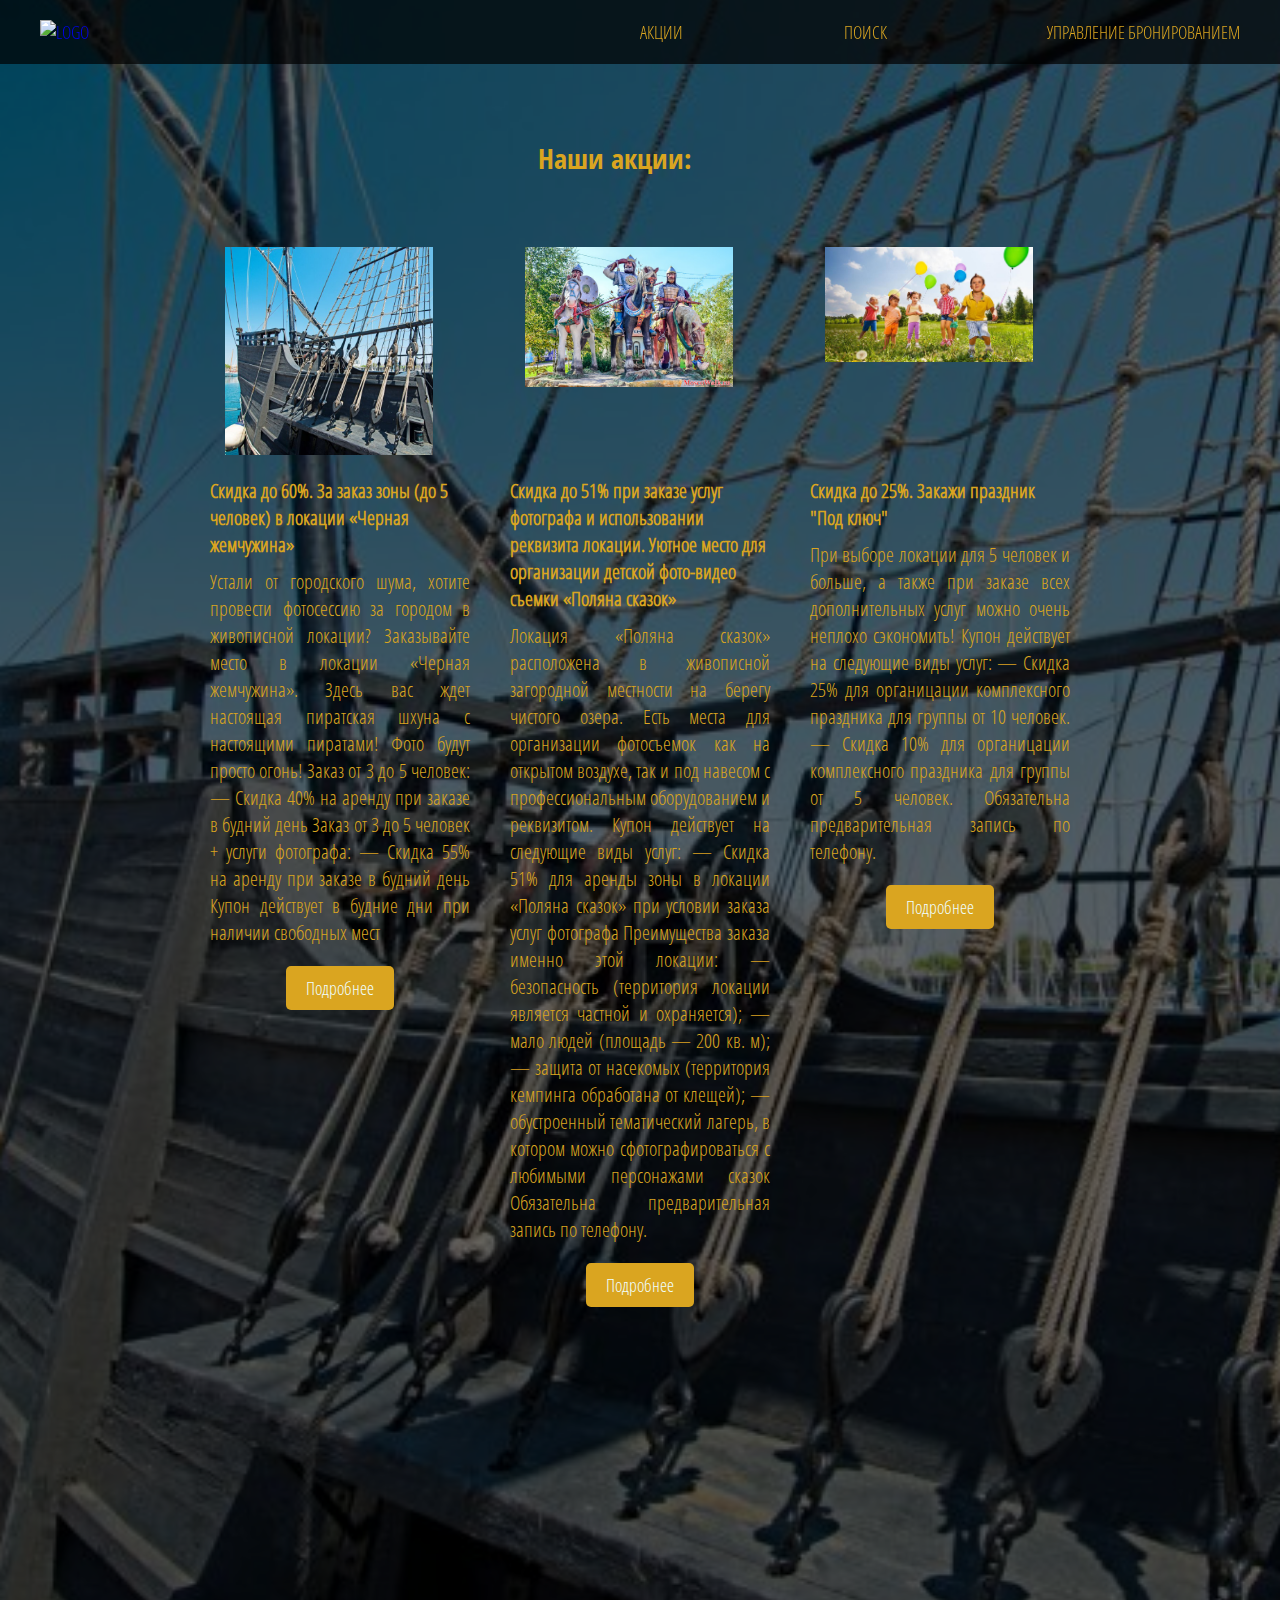
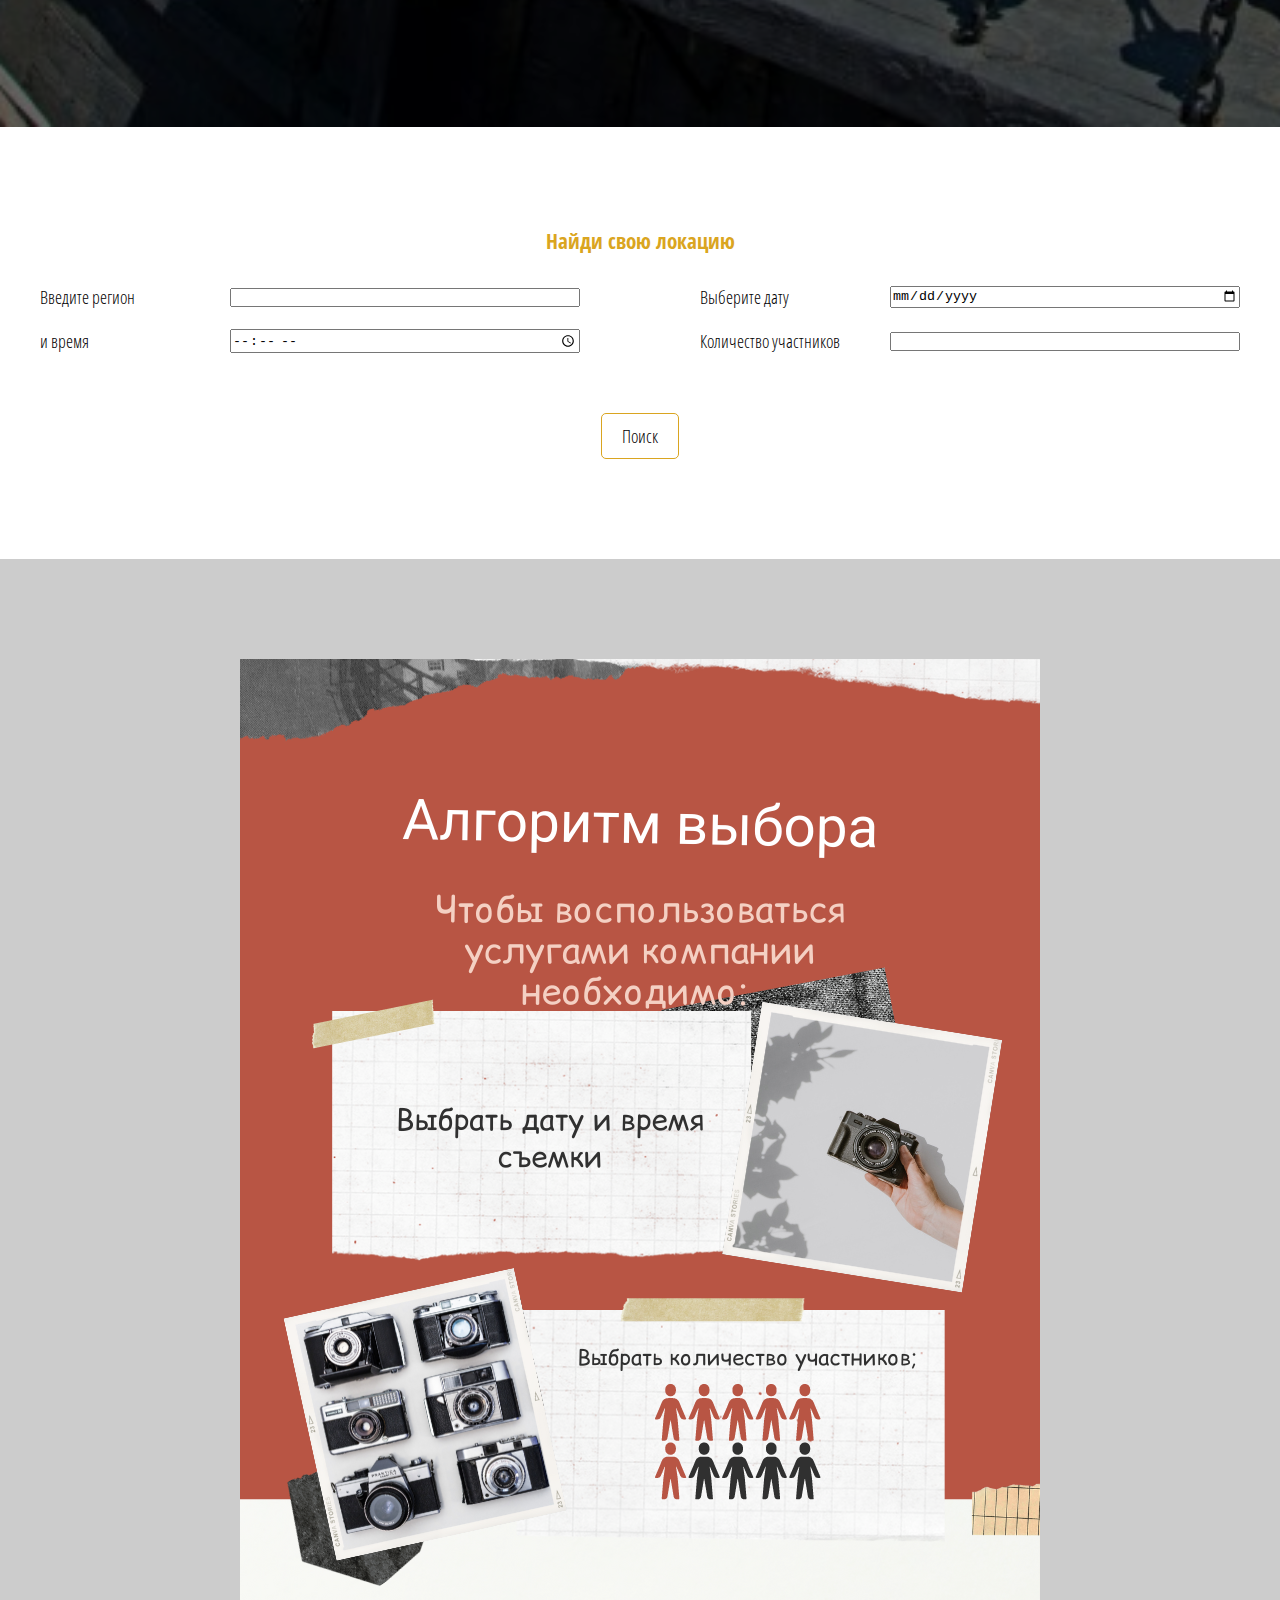
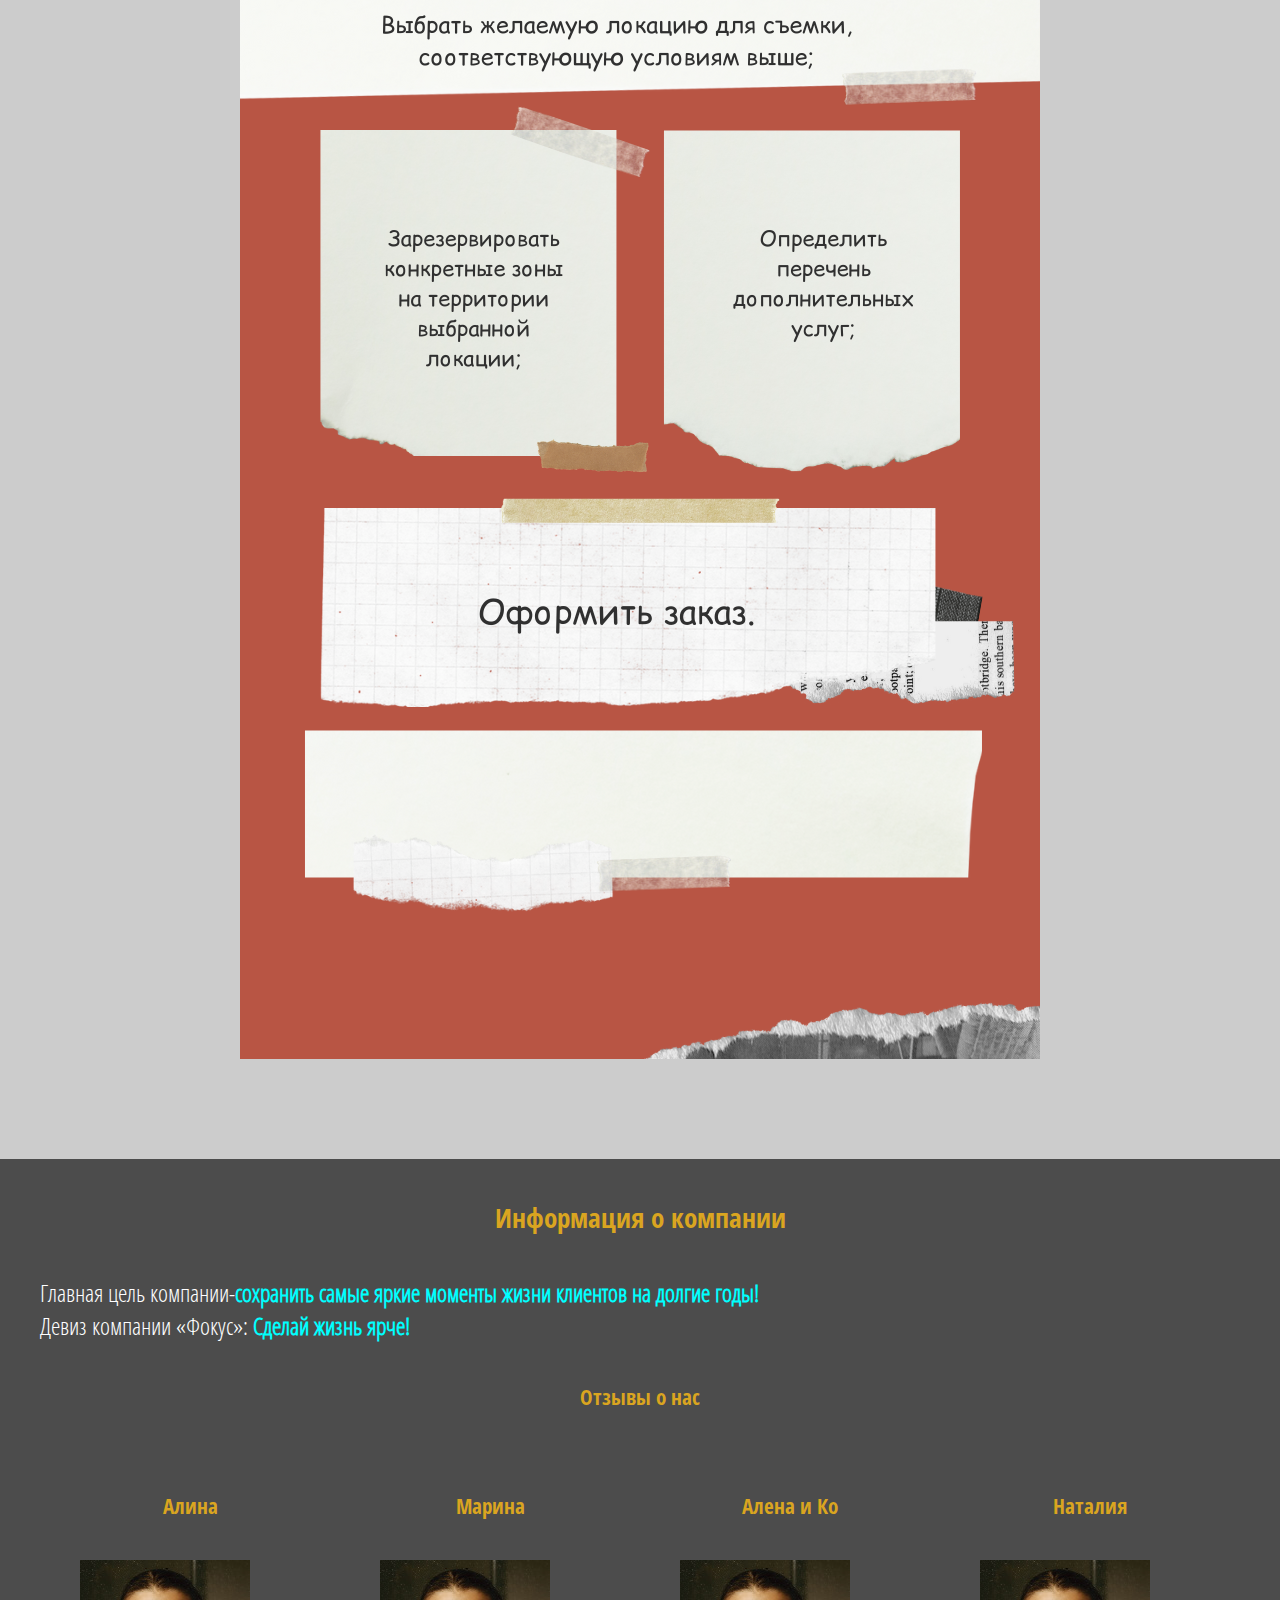
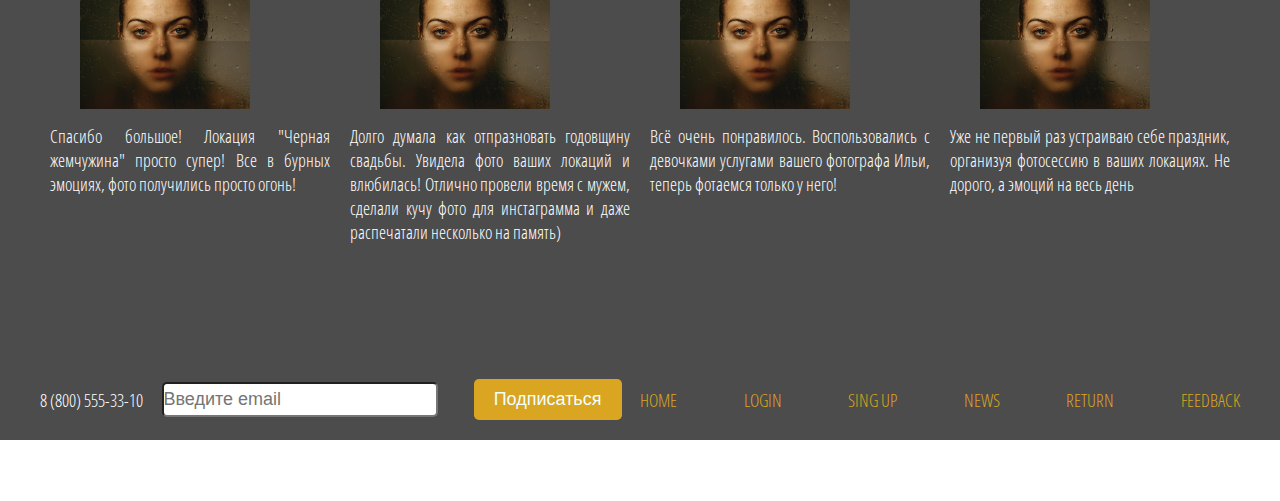
==== index.html @ d2e68e90 "”ekz”" ====
<!DOCTYPE html>
<html lang="ru">
<head>
    <meta charset="UTF-8">
    <meta http-equiv="X-UA-Compatible" content="IE=edge">
    <meta name="viewport" content="width=device-width, initial-scale=1.0">
    <title>Фокус</title>
    <link rel="stylesheet" href="./css/style.css">
</head>
<body>
<header class="header">
    <div class="container flex-block">
<!--<a href="logo" class="class">Фокус</a>-->
<a href="./index.html"><img src="./images/for_logo/911.png" alt="logo"></a>
    <nav class="navigation flex-block">
        <a href="#promo" class="nav__link">Акции</a>
        <a href="№" class="nav__link">Поиск</a>
        <a href="№" class="nav__link">Управление бронированием</a>
    </nav>
    <!-- /.navigation flex-bloc -->
    </div>
<!-- /.container flex-block -->
</header>
   <!-- /.header --> 
<div class="section promo" id="promo">
<div class="container">
    <div class="flex-block promo__block">
        <h1 class="section__title">Наши акции:</h1>
        
    </div>
    <!-- /.flex-block promo__block -->
    <div class="promo_card">
        <div class="comment__card">
            <div class="card__img-block">
                <img src="./images/promotions/promotion1.jpg" alt="">
            </div>
            <!-- /.card__img-block -->
            <strong class="card__desck text_promo">Скидка до 60%. За заказ зоны (до 5 человек) в локации «Черная жемчужина»  </strong>
            <p class="card__desck text_promo">Устали от городского шума, хотите провести фотосессию за городом в живописной локации? Заказывайте место в локации «Черная жемчужина». 
                Здесь вас ждет настоящая пиратская шхуна с настоящими пиратами! Фото будут просто огонь!
                
                Заказ от 3 до 5 человек:
                — Скидка 40% на аренду при заказе в будний день
                
                Заказ от 3 до 5 человек + услуги фотографа:
                — Скидка 55% на аренду при заказе в будний день
                
                
                Купон действует в будние дни при наличии свободных мест</p>
                <div class="buttons">
                    <a href="#" class="btn btn--primary">Подробнее</a>
                </div>
        </div>
        <!-- /.comment_card -->

    
        <div class="comment__card">
            <div class="card__img-block">
                <img src="./images/promotions/promotion2.jpg" alt="">
            </div>
            <!-- /.card__img-block -->
            <strong  class="card__desck text_promo">Скидка до 51% при заказе услуг фотографа и использовании реквизита локации. Уютное место для организации детской фото-видео съемки «Поляна сказок» </strong>
            <p class="card__desck text_promo">Локация «Поляна сказок» расположена в живописной загородной местности на берегу чистого озера. Есть места для организации фотосъемок как на открытом воздухе, так и под навесом с профессиональным оборудованием и реквизитом.

                Купон действует на следующие виды услуг:
                
                — Скидка 51% для аренды зоны в локации «Поляна сказок» при условии заказа услуг фотографа
                
                Преимущества заказа именно этой локации:
                — безопасность (территория локации является частной и охраняется);
                — мало людей (площадь — 200 кв. м);
                — защита от насекомых (территория кемпинга обработана от клещей);
                — обустроенный тематический лагерь, в котором можно сфотографироваться с любимыми персонажами сказок
                
                Обязательна предварительная запись по телефону.
                </p>
                <div class="buttons">
                    <a href="#" class="btn btn--primary">Подробнее</a>
                </div>
        </div>
        <!-- /.comment_card -->

   
        <div class="comment__card">
            <div class="card__img-block">
                <img src="./images/promotions/promotion3.jpg" alt="">
            </div>
            <!-- /.card__img-block -->
            <strong  class="card__desck text_promo">Скидка до 25%. Закажи праздник "Под ключ" </strong>
            <p class="card__desck text_promo">При выборе локации для 5 человек и больше, а также при заказе всех дополнительных услуг можно очень неплохо сэкономить!


                Купон действует на следующие виды услуг:
                
                — Скидка 25% для органицации комплексного праздника для группы от 10 человек.
                — Скидка 10% для органицации комплексного праздника для группы от 5 человек.
                
                Обязательна предварительная запись по телефону.
                
                </p>
                <div class="buttons">
                    <a href="#" class="btn btn--primary">Подробнее</a>
                </div>
                
        </div>
        <!-- /.comment_card -->

    </div>
    <!-- /.promo card -->
</div>
<!-- /.container -->

</div>
<!-- /.section promo -->

<section class="form__section" id="#Search">
    <div class="container">
        <h2 class="section__title" id="Search">Найди свою локацию</h2>
        <form action="#" class="form">
            <div class="input__group">
                <label for="region">Введите регион</label>
                <input name="region" id="region" type="text" class="input form__input">
            </div>
            <!-- /.input__group -->
            <div class="input__group">
                <label for="date">Выберите дату</label>
                <input name="date" id="date" type="date" class="input form__input">
                
            </div>
            <!-- /.input__group -->
            <div class="input__group">
                <label for="time">и время</label>
                <input name="time" id="time" type="time" class="input form__input">
                
            </div>
            <!-- /.input__group -->
            <div class="input__group">
                <label for="number">Количество участников</label>
                <input name="number" id="number" type="number" class="input form__input">
            </div>
            <!-- /.input__group -->
           
            <div class="buttons">
               <a href="./content/result.html" class="btn btn--secondary">Поиск</a>
            </div>
            <!-- /.buttons -->
        </form>
        <!-- /.form -->
    </div>
    <!-- /.container -->
</section>
<!-- /.search -->

<section class="section algoritm">
    <div class="container flex-block algoritm-blok">
      
        <img src="./images/algoritm.png" alt="">
    </div>
    <!-- /.container flex-block algoritm-bloc -->
</section>
<!-- /.section algoritm -->



<section class="section info">

    <div class="container flex-block info-section__block">
        <h2 class="section__title">Информация о компании</h2>
        <div class="info__block">
            <p class="target">Главная цель компании-<strong>сохранить самые яркие моменты жизни клиентов на долгие годы! </strong>  </p>
            <p class="target">Девиз компании «Фокус»: <strong> Сделай жизнь ярче!</strong> </p>
            <h3 class="section__title">Отзывы о нас</h3>
            <div class="comment_area">
            <div class="comments__block1">
                <h3 class="section__title">Алина</h3>
                <div class="card__img-area">
                    <img src="./images/people/women1.jpg" alt="women" class="avatar">
                </div>
                <!-- /.card__img-block -->
                
                <p class="card__desck">Спасибо большое! Локация "Черная жемчужина" просто супер! Все в бурных эмоциях, фото получились просто огонь!</p>
            </div>
            <!-- /.comments__block1 -->

            <div class="comments__block1">
                <h3 class="section__title">Марина </h3>
                <div class="card__img-area">
                    <img src="./images/people/women1.jpg" alt="women" class="avatar">
                </div>
                <!-- /.card__img-block -->
                
                <p class="card__desck">Долго думала как отпразновать годовщину свадьбы. Увидела фото ваших локаций и влюбилась!
                Отлично провели время с мужем, сделали кучу фото для инстаграмма и даже распечатали несколько на память)
                </p>
            </div>
            <!-- /.comments__block -->

            <div class="comments__block1">
                <h3 class="section__title">Алена и Ко</h3>
                <div class="card__img-area">
                    <img src="./images/people/women1.jpg" alt="women" class="avatar">
                </div>
                <!-- /.card__img-block -->
               
                <p class="card__desck">Всё очень понравилось. 
                    Воспользовались с девочками услугами вашего фотографа Ильи, теперь фотаемся только у него!</p>
            </div>
            <!-- /.comments__block -->

            <div class="comments__block1">
                <h3 class="section__title">Наталия </h3>
                <div class="card__img-area">
                    <img src="./images/people/women1.jpg" alt="women" class="avatar">
                </div>
                <!-- /.card__img-block -->
                
                <p class="card__desck">Уже не первый раз устраиваю себе праздник, организуя фотосессию в ваших локациях. Не дорого, а эмоций на весь день</p>
            </div>
            <!-- /.comments__block -->
        </div>
        <!-- /.comment_area -->
        </div>
        <!-- /.info__block -->
        <!-- /.section__title -->
    </div>
    <!-- /.container flex-block info-section__block -->
</section>
<!-- /.section info -->
<footer class="footer">
    <div class="container flex-block">
        <a href="Tel:88005553310" class="logo">8 (800) 555-33-10</a>
        <form action="promo" class="footer_form  flex-block">
            <input type="email" class="input footer__email" placeholder="Введите email">
            <button class="btn btn--primary">Подписаться</button>
        </form>
        <!-- /.footer_form -->
        <nav class="navigation flex-block">
                <a href="#" class="nav__link">Home</a>
                <a href="№" class="nav__link">Login</a>
                <a href="№" class="nav__link">Sing up</a>
                <a href="№" class="nav__link">News</a>
                <a href="№" class="nav__link">Return</a>
                <a href="№" class="nav__link">Feedback</a>
            </nav>
            <!-- /.navigation flex-bloc -->
            </div>
        <!-- /.container flex-block -->
</footer>
<!-- /.footer -->

</body>
</html>
---- css/style.css ----
@font-face {
    font-family: "OpenSansCondensed-Bold";
    src: url('../fonts/OpenSansCondensed-Bold.ttf');
}
@font-face {
    font-family: "OpenSansCondensed-Light";
    src: url('../fonts/OpenSansCondensed-Light.ttf');
}
*{
    margin: 0;
    padding: 0;
    box-sizing: border-box;
}
html {
    font-family:"OpenSansCondensed-Light", sans-serif;
    font-size: 14px;
}
.strong, h1, h2, h3, h4, h5, h6 {
    font-family: "OpenSansCondensed-Bold", sans-serif;
}




.container {
    max-width: 1200px;
    width: 100%;
    margin: auto;
}
.flex-block {
    display: flex;
    justify-content: space-between;
    align-items: center;
}
.sections {
    padding-top: 100px;
    padding-bottom: 100px;
}
.section__title {
    color: goldenrod;
    text-align: center;
}


.header {
    position: fixed;
    width: 100%;
    top: 0;
    left: 0;
    padding-top: 20px;
    padding-bottom: 20px;
    background: rgba(0, 0, 0, 0.7);
    z-index: 999;
}
.header a, .footer a {
    text-decoration: none;
    font-size: 18px;
    text-transform: uppercase;
}
.logo {
    color: white;
}
/*меню*/
.navigation {
    max-width: 50%;
    width: 100%;
}
.nav__link {
    color:goldenrod;
}
.btn {
    padding: 10px 20px;
    border: none;
    outline: none;
    font-size: 18px;
    text-decoration: none;
    color: black;
    border-radius: 5px;
    cursor: pointer;
}
.btn--primary {
    background: goldenrod;
    color: azure;

}
.btn--secondary {
    background: transparent;
    border: 1px solid goldenrod;
    text-decoration: none;
    color: black;
    margin-top: 20px;

}
/*1*/
/*секция промо*/
.promo {
    position: relative;
    margin-top: -61px;
    padding-top: 200px;
    padding-bottom: 400px;
    background: url('../images/promotions/promotion1.jpg') no-repeat center /cover;

}
.promo::after {
    position: absolute;
    content: "";
    top: 0;
    left: 0;
    width: 100%;
    height: 100%;
    background: rgba(0, 0, 0, 0.6);
}
.promo__block {
    position: relative;
    z-index: 998;
    max-width: 650px;
    display: flex;
    flex-direction: column;
    flex-wrap: nowrap;
    justify-content: space-between;
    align-items: center;
    margin-left: 250px;
    color: goldenrod;
}
.promo__title {
    font-size: 48px;
    margin-bottom: 30px;
}
.section_title {
    font-size: 32px;
    margin-bottom: 20px;
}

.text_promo {
    font-size: 20px;
    color:goldenrod;
   
}
.promo_card {
    position: relative;
    z-index: 998;
    display: flex;
    flex-direction: row;
    
    justify-content: center;
    align-items: flex-start;
    max-width: 100%;
    width: 100%;
    padding-top: 20px;
    
}
.buttons {
    margin-top: 20px;
    display: flex;
    justify-content: center;

    
}
/*поиск локации*/
.form__section {
    padding-top: 100px;
   padding-bottom: 100px;
}
.form  {
    display: flex;
    flex-wrap: wrap;
    justify-content: space-between;
    align-items: center;
    padding-top: 30px;
}

.form__input {
    max-width: 350px;
    width: 100%; 
 }
 .input__group {
     width: 45%;  
     display: flex;
     justify-content: space-between;
     align-items: center;
     font-size: 18px;
     margin-bottom: 20px;
 }
 .form > .buttons {
     width: 100%;
     display: flex;
     justify-content: center;
     align-items: center; 
 }


/*алгоритм выбора*/
.algoritm {
    padding-bottom: 100px;
    background: rgba(0, 0, 0, 0.2);
    
}
.algoritm-blok {
    flex-direction: column;
    padding-top: 100px;
    height: 100%;
}
.algoritm__list {
    font-size: 24px;
    padding-bottom: 20px;
    padding-top: 20px;
}
/*информация о компании*/
.info {
    
    min-height: 800px;
    background: rgba(0, 0, 0, 0.7);
    color: white;
    font-size: 18px;
}
.info-section__block {
    flex-direction: column;
}
.target {
   font-size: 24px;
}
.target >strong {
    color: aqua;
    margin-bottom: 10px;
}
.info_block {
    flex-direction: column;
    align-items: center;
}
.info .section__title {
    text-align: center;
    margin-bottom: 40px;
    margin-top: 40px;
}
.comment_area {
    display: flex;
    flex-wrap: wrap;
}
.comments__block {
    width: 30%;
    display: flex;
    flex-direction: column;
    justify-content: space-between;
    
}
.comment__card {
    width: 25%;
    padding: 20px 20px 20px 20px;
    
   
   
}
.card__img-block {
    height: 200px;
    margin-bottom: 30px;
    margin-top: 30px;
    
}
.card__img-block > img {
   width: 80%;
   min-height: 50%;
   margin-left: 15px;
   
}
.card__desck {
    text-align: justify;
    margin-top: 10px;
    margin-bottom: 20px;
}
.comments__block1 {
    width: 25%;
    height: 300px;
    display: flex;
    flex-direction: column;
    justify-content: space-between;
    padding-left: 10px;
    padding-right: 10px;
    text-align: start;
    
}
.card__img-area {
    width: 100%;
    margin-left: 30px;
}
/*footer*/
.footer {
    padding-top: 20px;
    padding-bottom: 20px;
    background: rgba(0, 0, 0, 0.7);
    
}
.footer__navigation {
    max-width: 25%;
}
.footer_form {
    max-width: 40%;
    width: 100%;
    padding-left: 10px;
    padding-right: 10px;
}
.footer__email {
    max-width: 60%;
    width: 100%;
    font-size: 18px;
    padding-top: 5px;padding-bottom: 5px;
    border-radius: 5px;
}
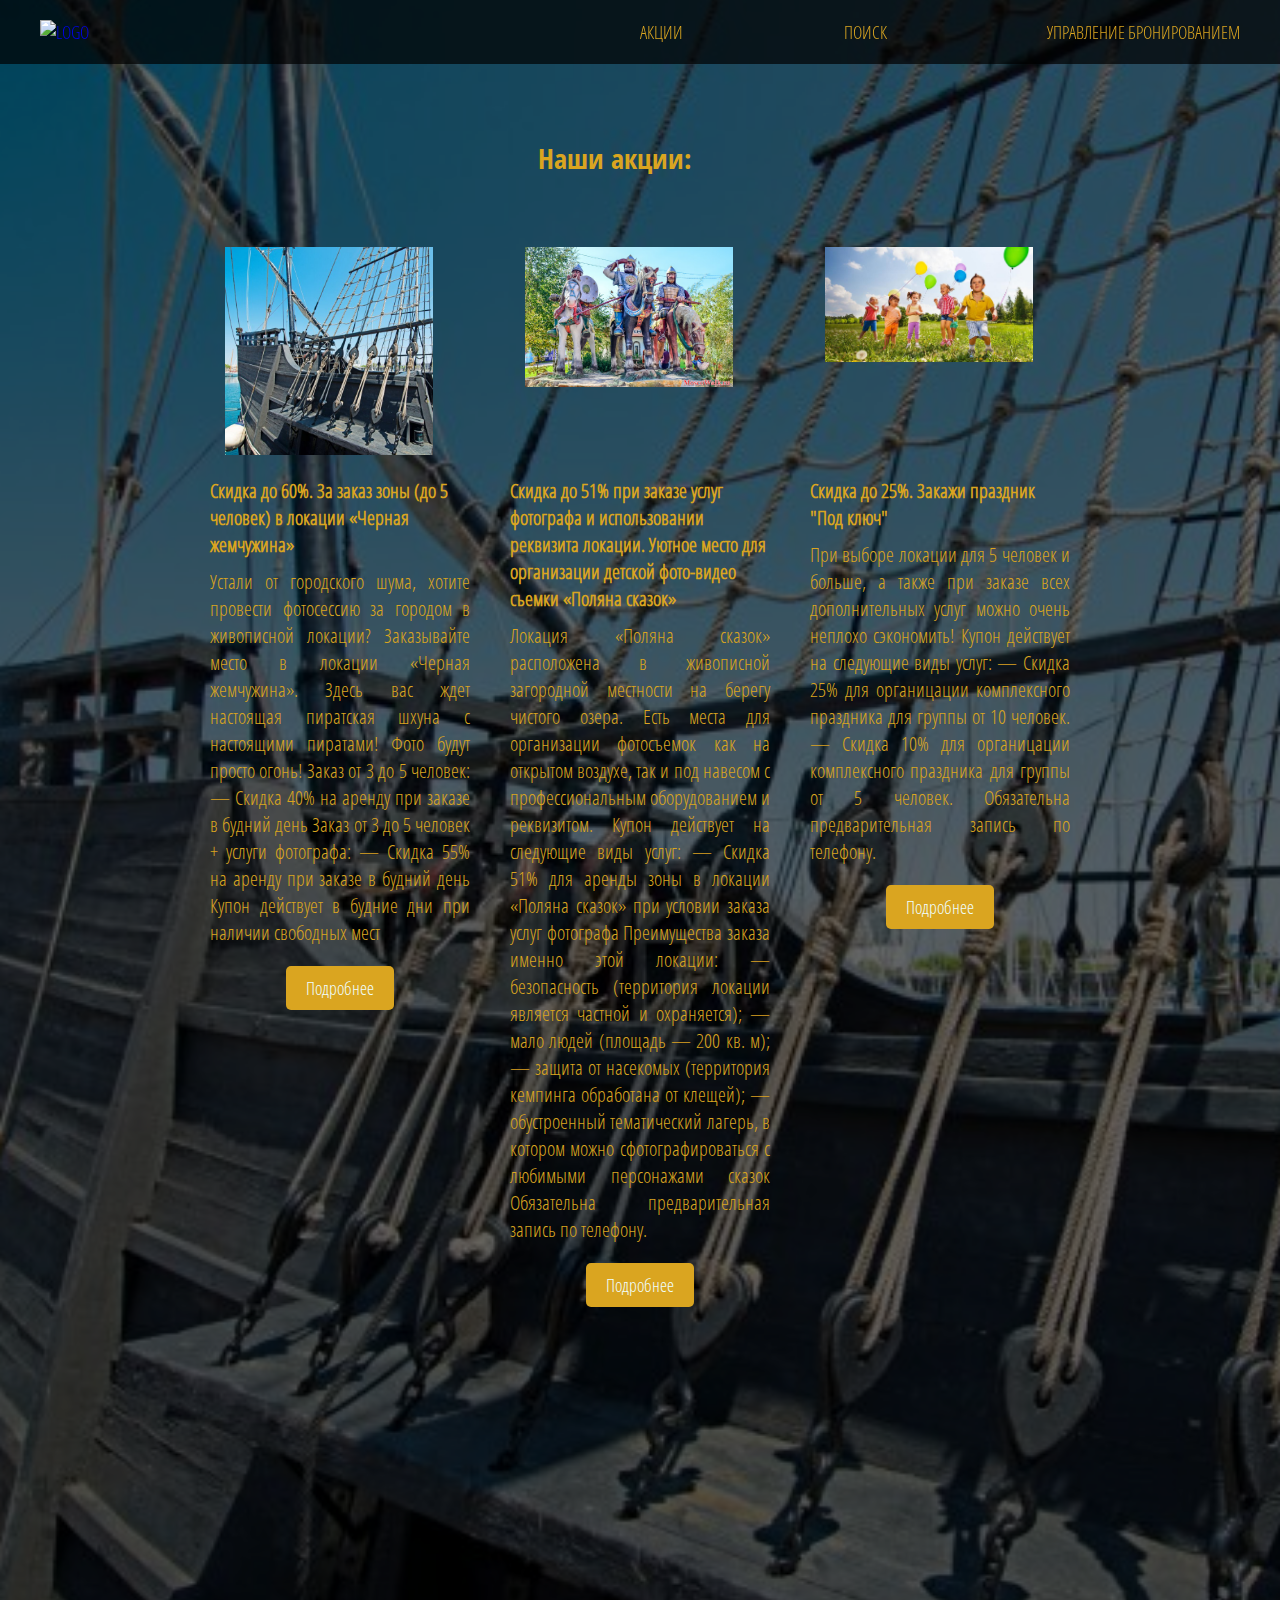
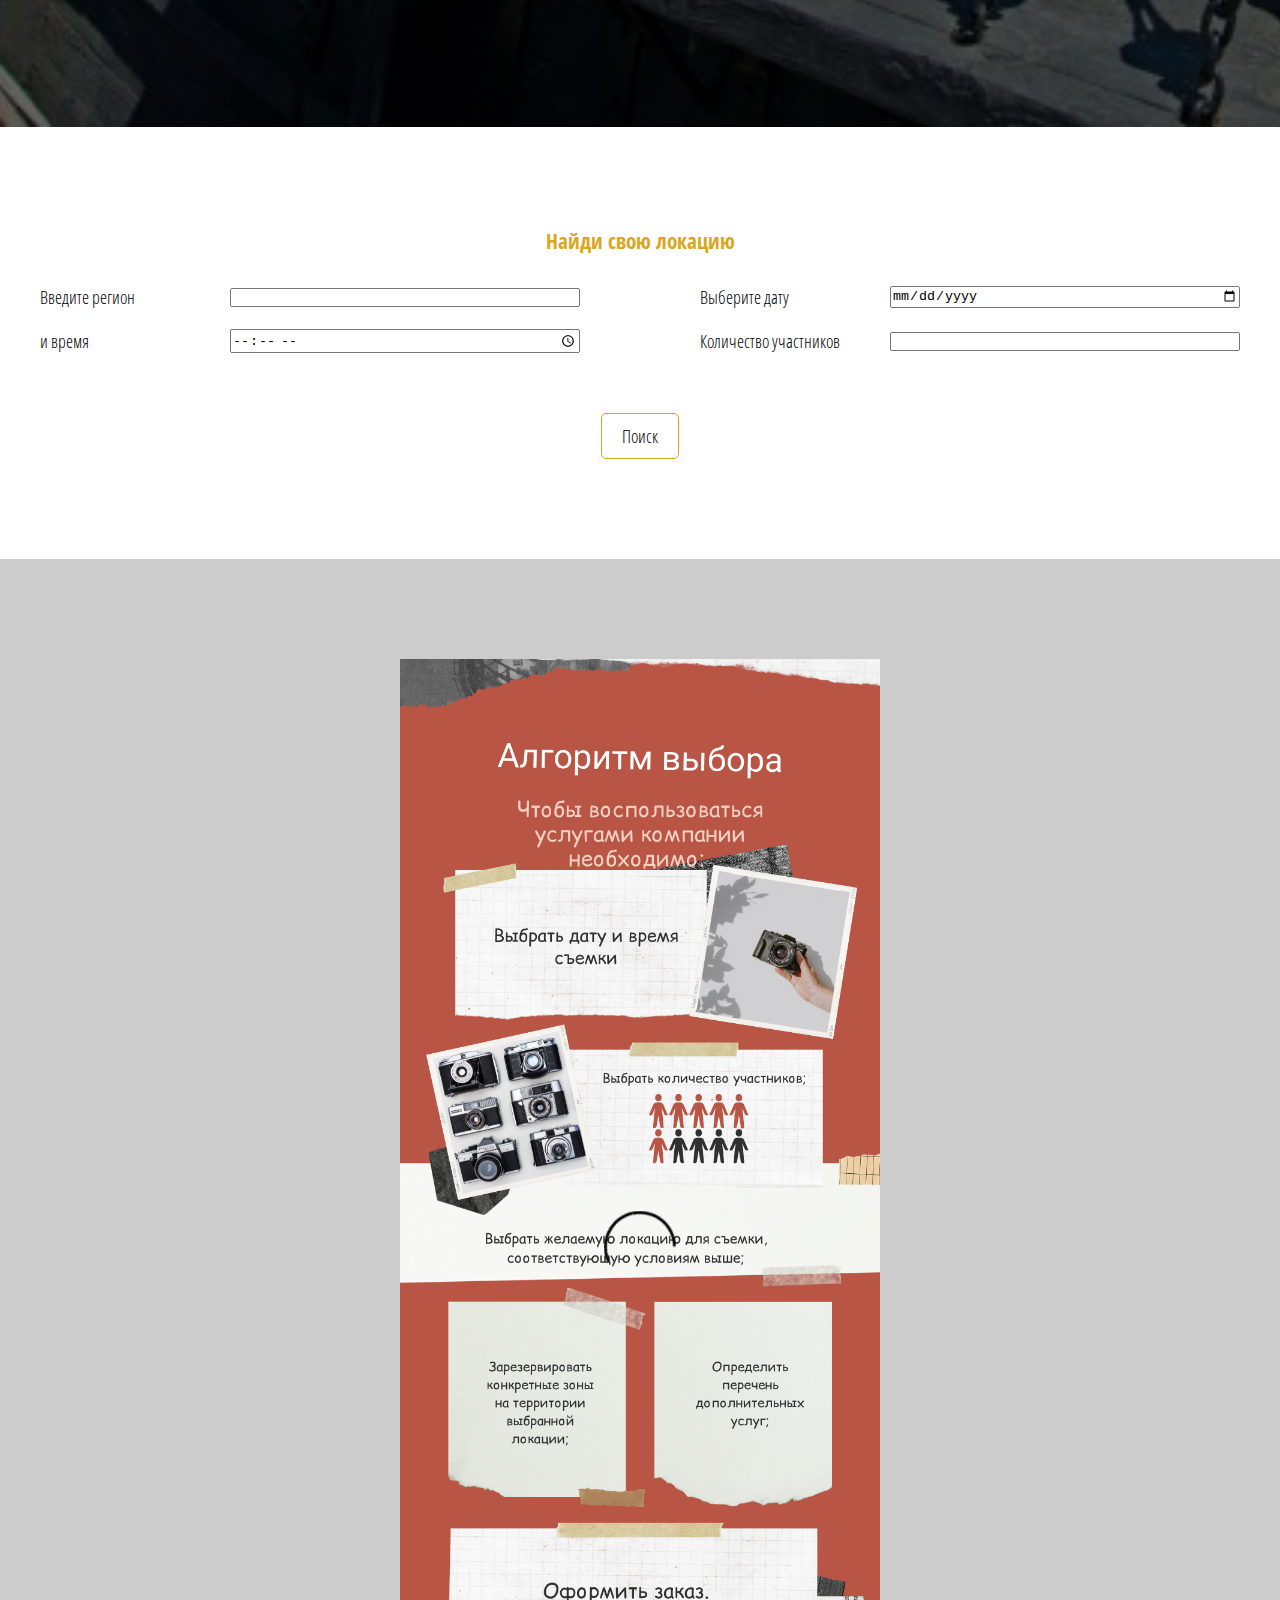
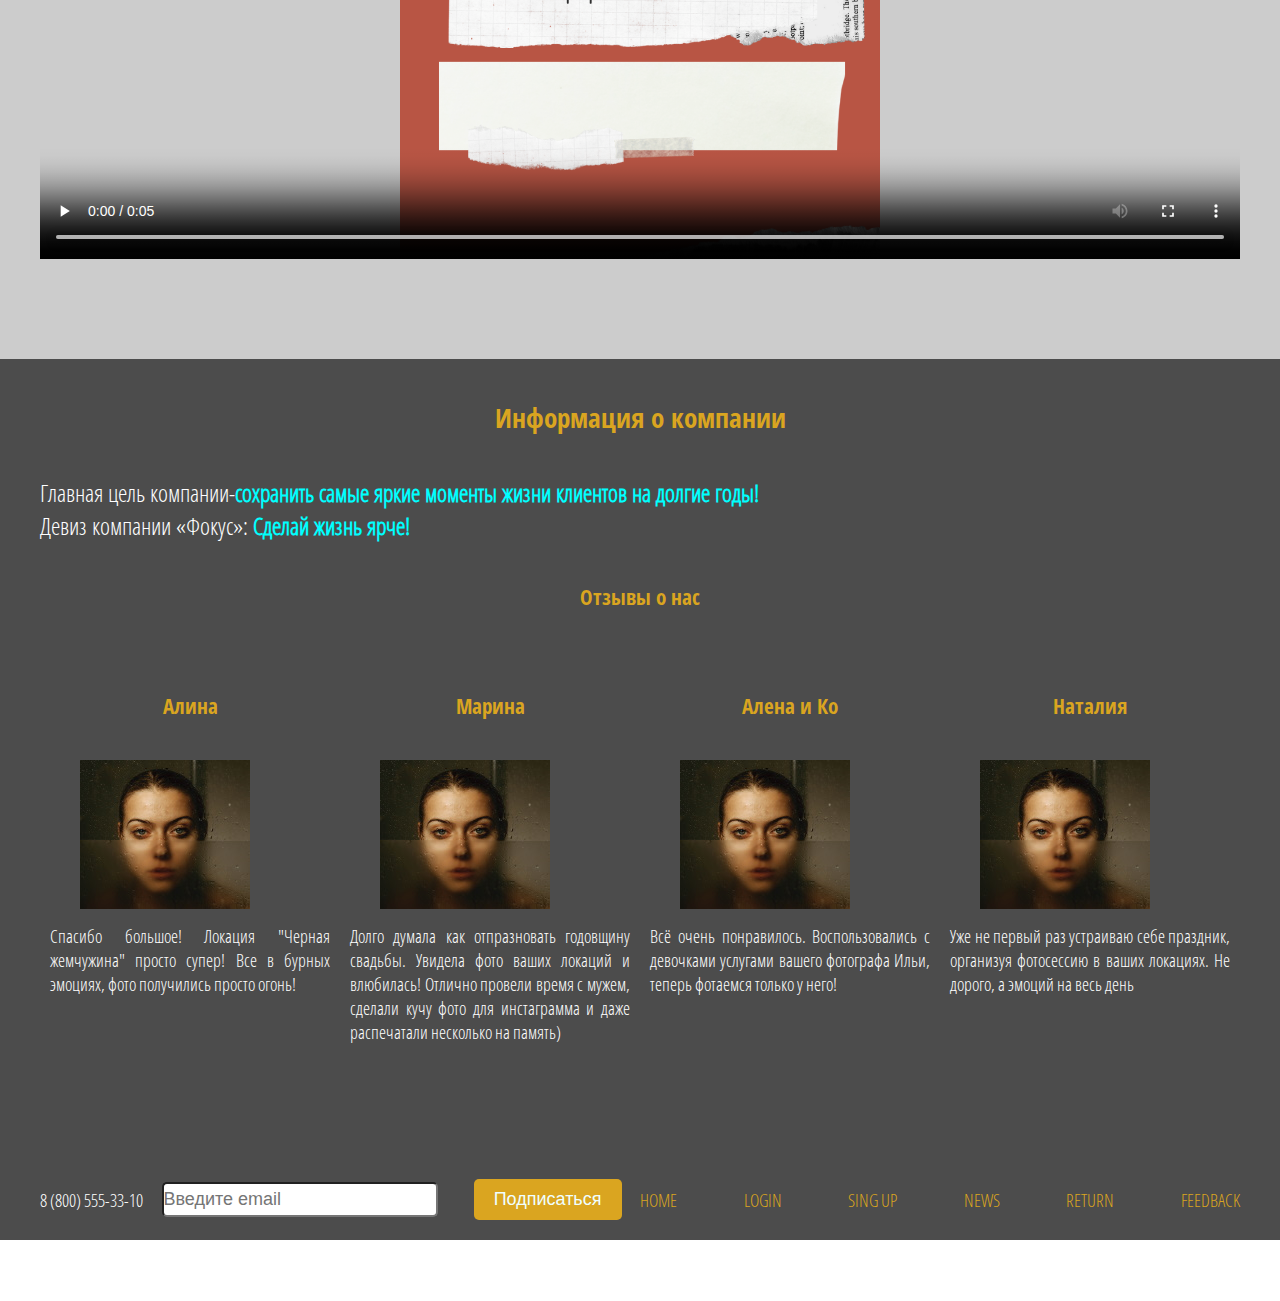
==== commit 83bc0e0b: "”ekz”" ====
--- a/index.html
+++ b/index.html
@@ -153,12 +153,18 @@
 
 <section class="section algoritm">
     <div class="container flex-block algoritm-blok">
-      
-        <img src="./images/algoritm.png" alt="">
+        <video width="1200" height="1200" controls="controls" poster="./images/algoritm.png">
+           
+            <source src="./images/video.mp4" type='video/mp4; codecs="avc1.42E01E, mp4a.40.2"'>
+           
+           
+           </video>
+        <!--<img src="./images/algoritm.png" alt="">-->
     </div>
     <!-- /.container flex-block algoritm-bloc -->
 </section>
 <!-- /.section algoritm -->
+
 
 
 
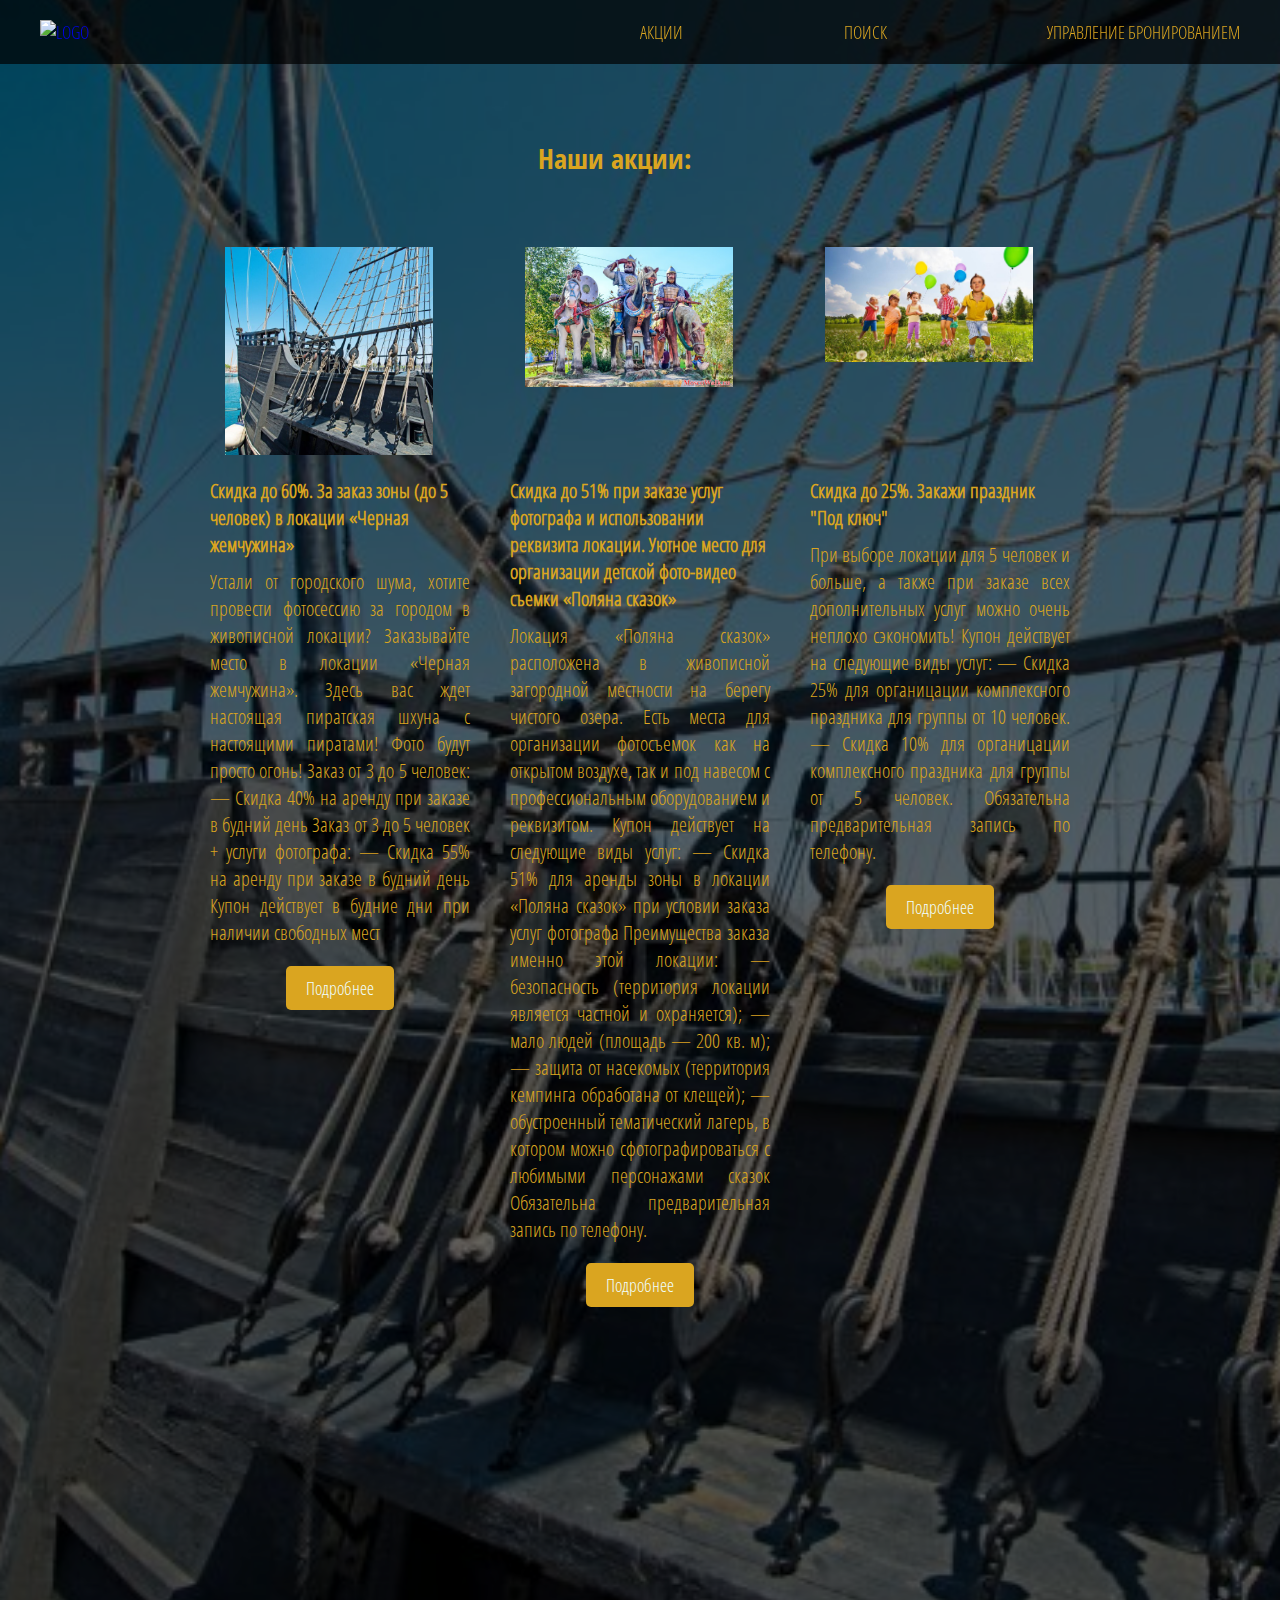
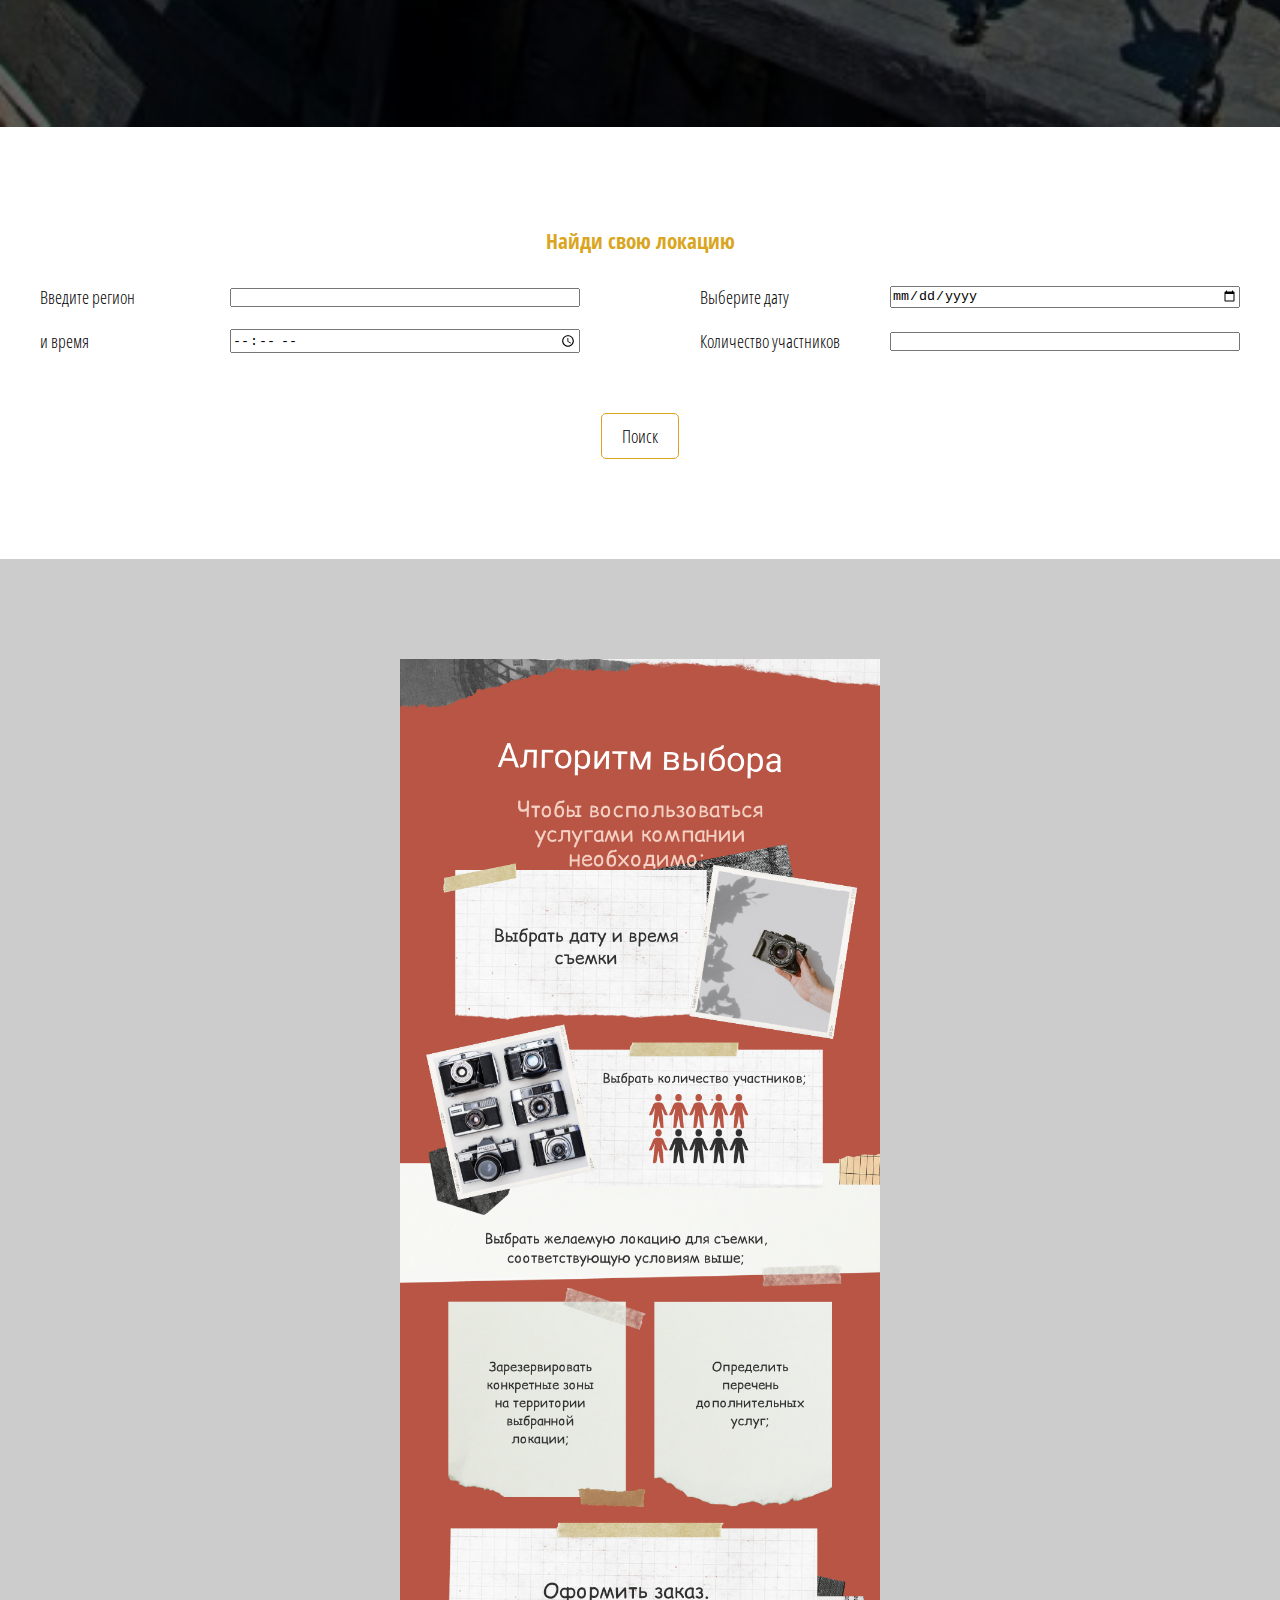
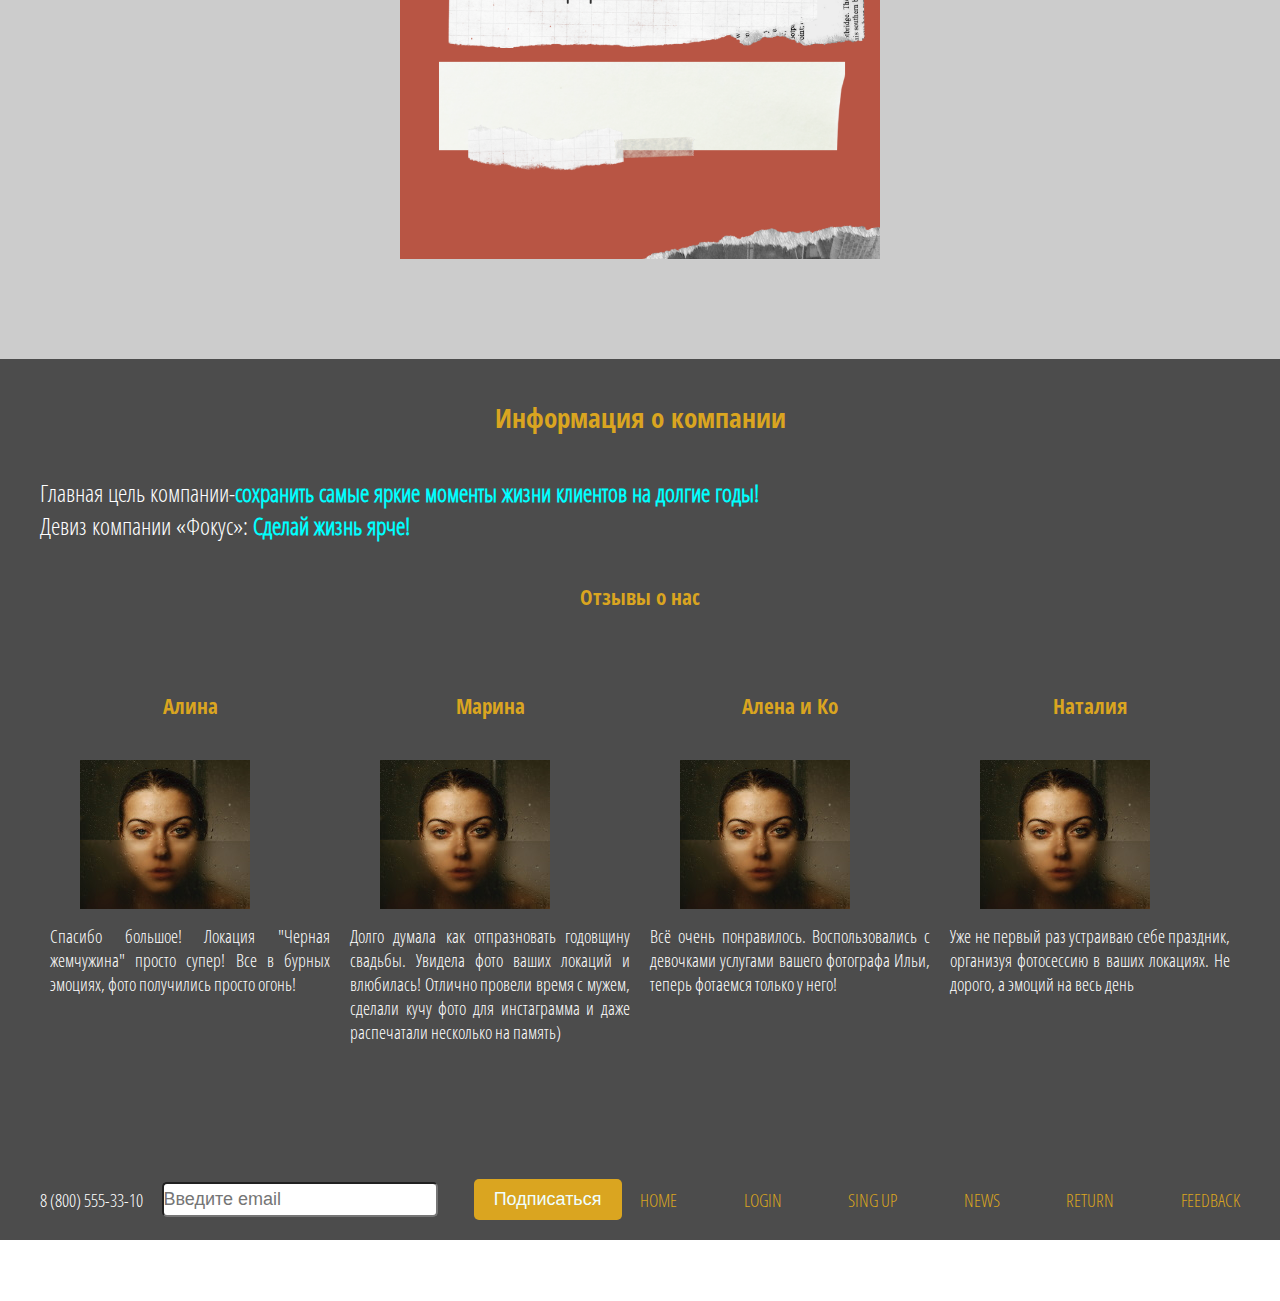
==== commit 1383016f: "”ekz”" ====
--- a/index.html
+++ b/index.html
@@ -153,7 +153,7 @@
 
 <section class="section algoritm">
     <div class="container flex-block algoritm-blok">
-        <video width="1200" height="1200" controls="controls" poster="./images/algoritm.png">
+        <video width="1200" height="1200" autoplay poster="./images/algoritm.png">
            
             <source src="./images/video.mp4" type='video/mp4; codecs="avc1.42E01E, mp4a.40.2"'>
            
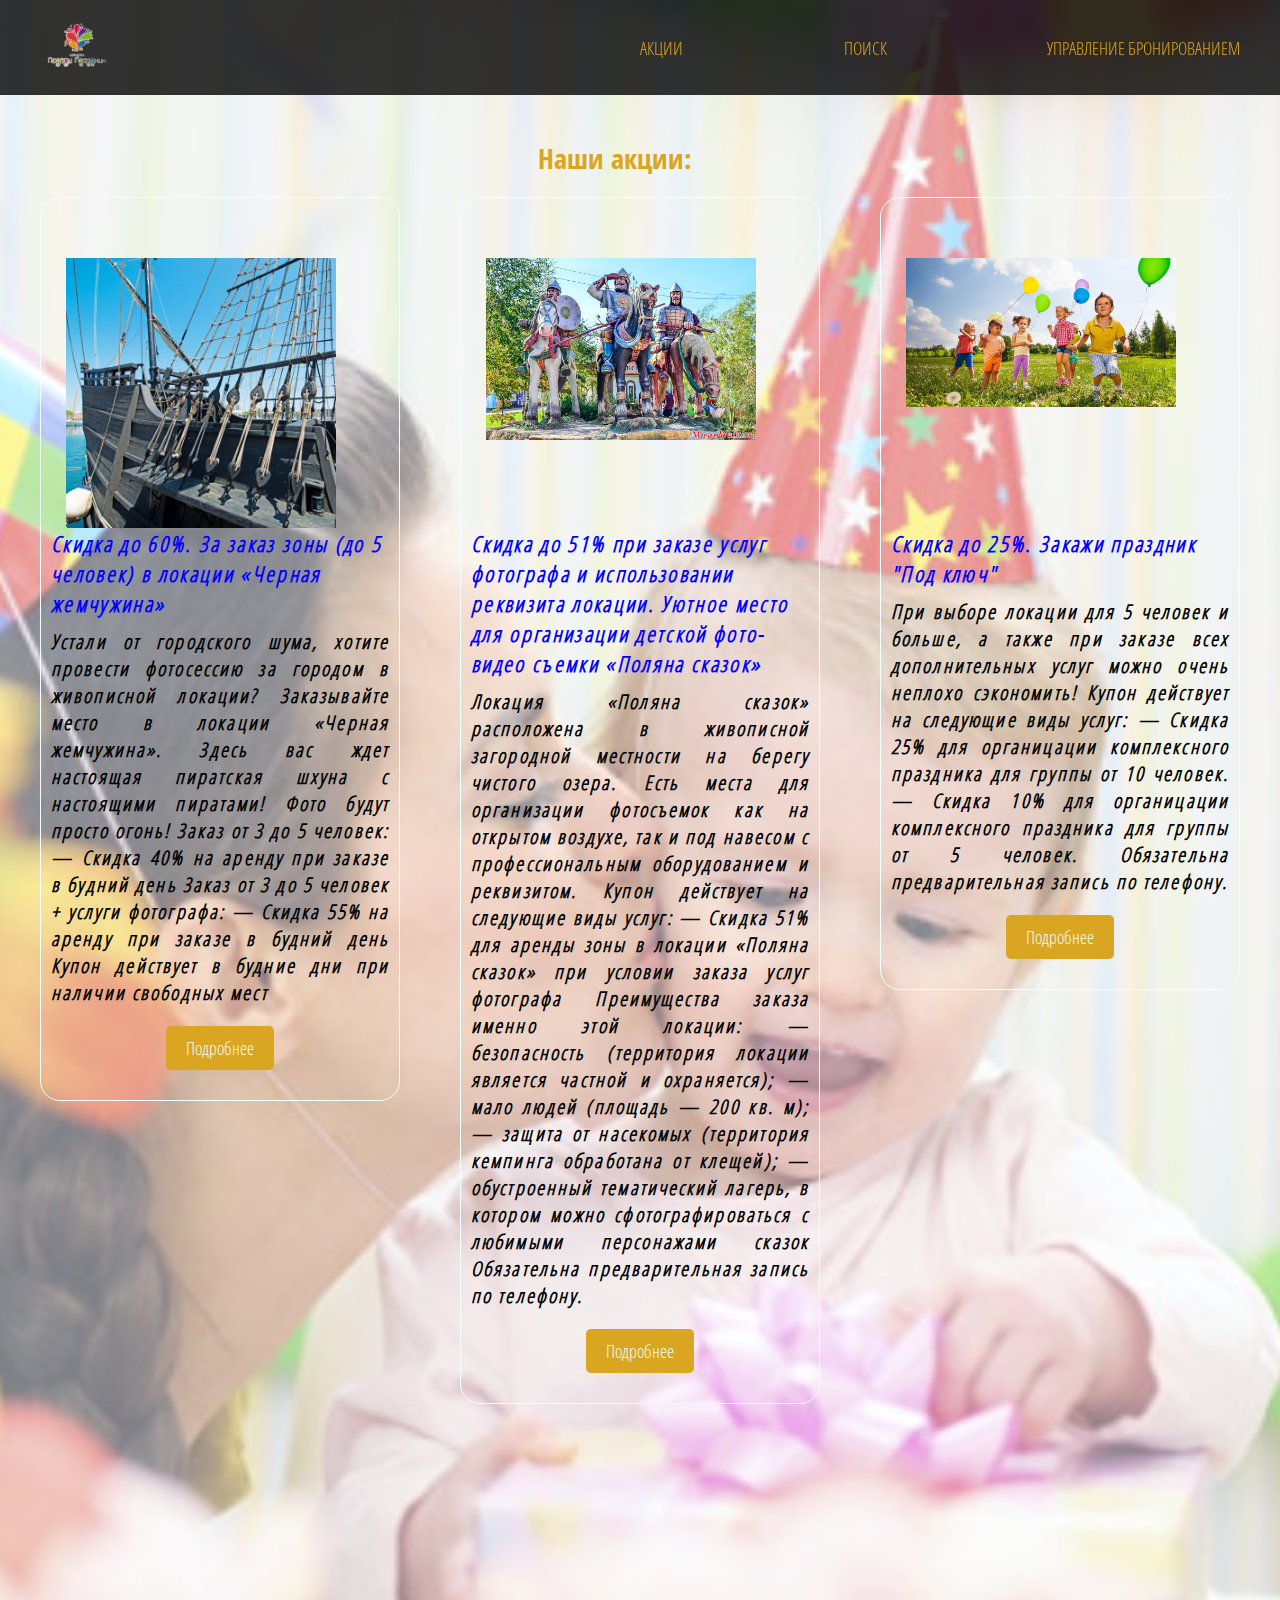
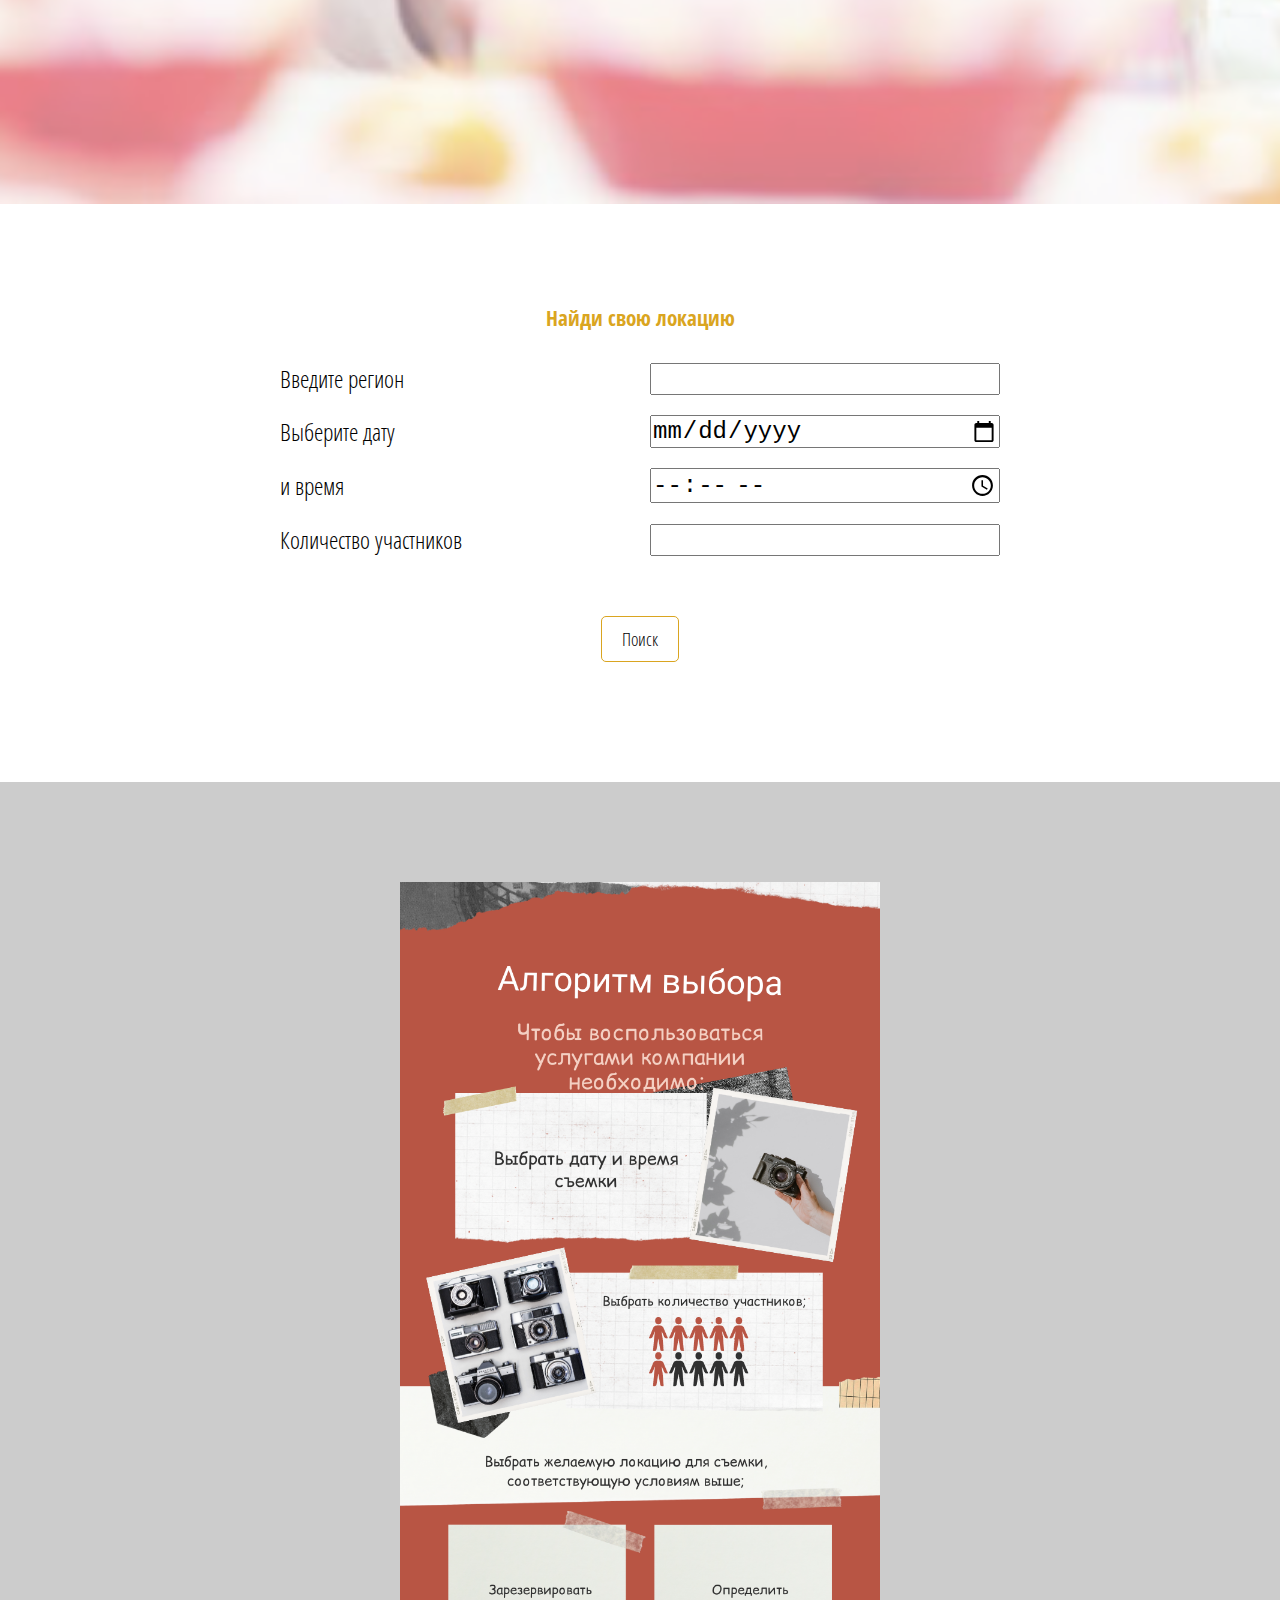
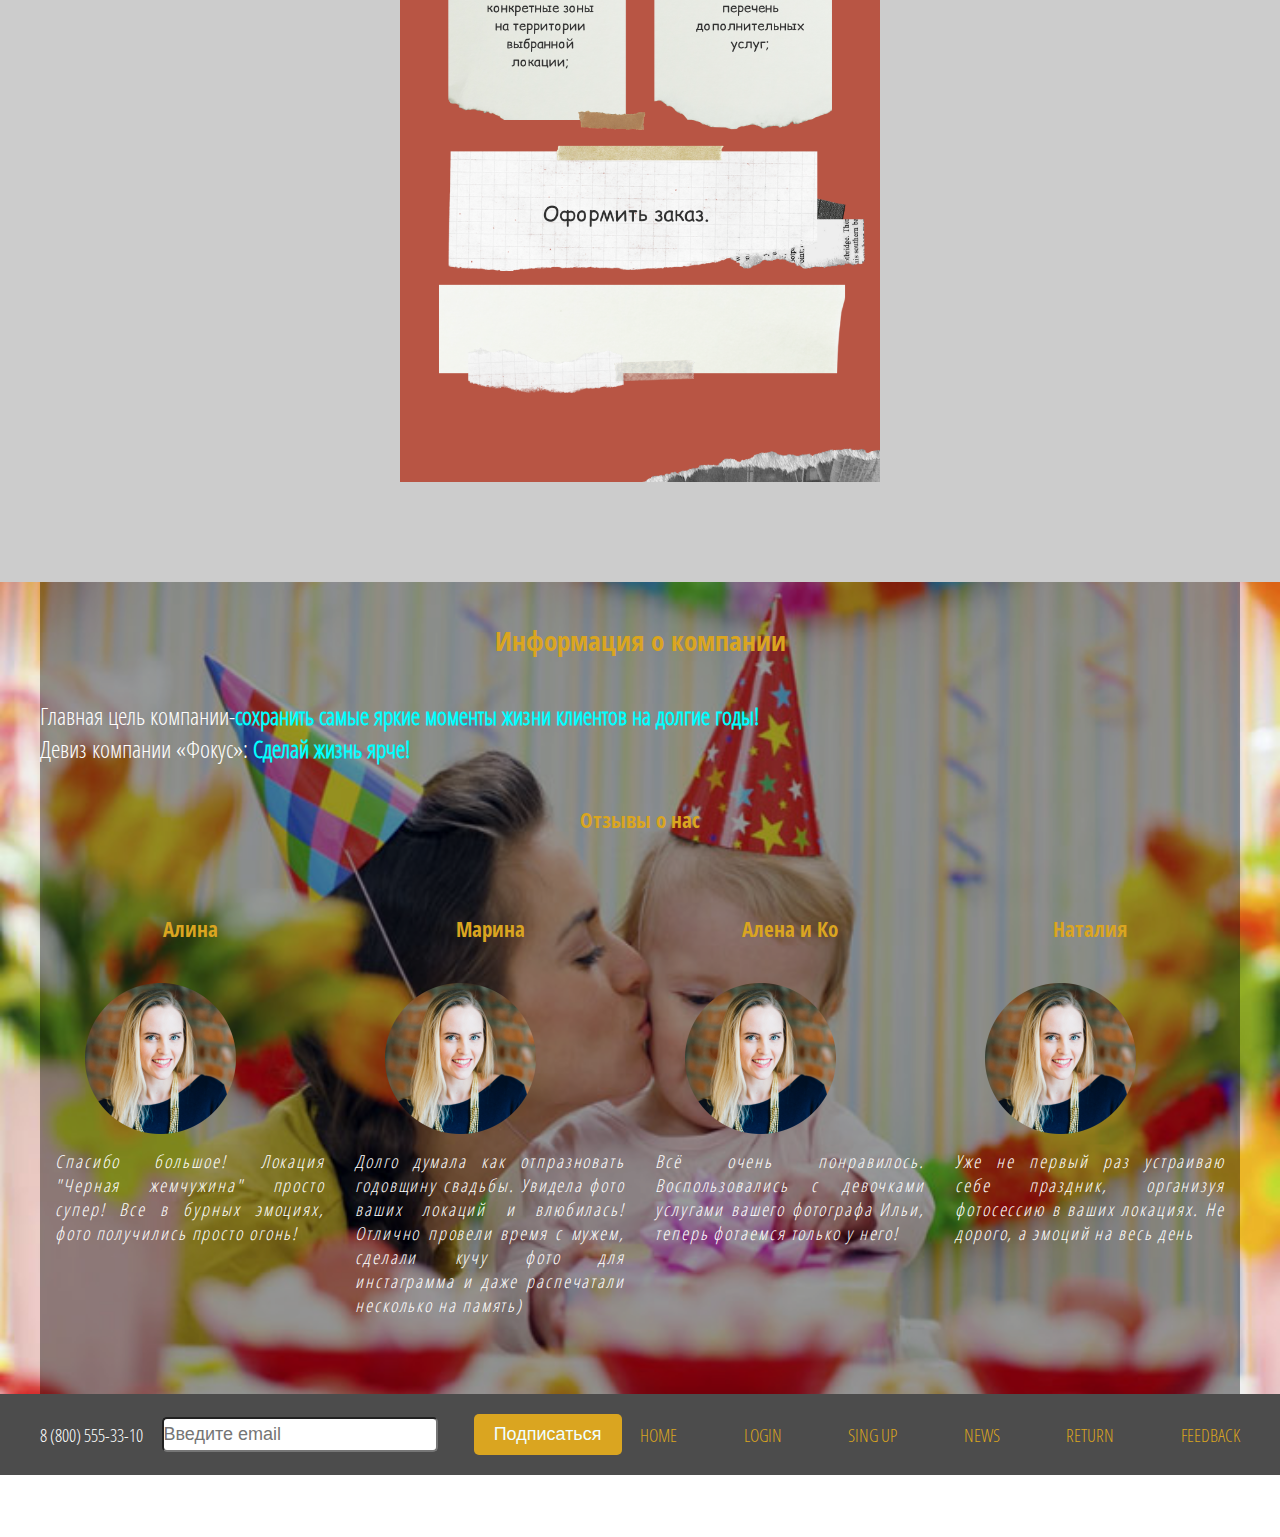
==== commit b74b4db4: "все страницы" ====
--- a/index.html
+++ b/index.html
@@ -11,11 +11,11 @@
 <header class="header">
     <div class="container flex-block">
 <!--<a href="logo" class="class">Фокус</a>-->
-<a href="./index.html"><img src="./images/for_logo/911.png" alt="logo"></a>
+<a href="./index.html"><img src="./images/for_ogo/911.png" alt="logo"></a>
     <nav class="navigation flex-block">
         <a href="#promo" class="nav__link">Акции</a>
-        <a href="№" class="nav__link">Поиск</a>
-        <a href="№" class="nav__link">Управление бронированием</a>
+        <a href="#Search" class="nav__link">Поиск</a>
+        <a href="../content/order.html" class="nav__link">Управление бронированием</a>
     </nav>
     <!-- /.navigation flex-bloc -->
     </div>
@@ -113,7 +113,7 @@
 </div>
 <!-- /.section promo -->
 
-<section class="form__section" id="#Search">
+<section class="form__section" id="Search">
     <div class="container">
         <h2 class="section__title" id="Search">Найди свою локацию</h2>
         <form action="#" class="form">
@@ -141,7 +141,7 @@
             <!-- /.input__group -->
            
             <div class="buttons">
-               <a href="./content/result.html" class="btn btn--secondary">Поиск</a>
+               <a href="./content/zone.html" class="btn btn--secondary">Поиск</a>
             </div>
             <!-- /.buttons -->
         </form>
@@ -180,7 +180,7 @@
             <div class="comments__block1">
                 <h3 class="section__title">Алина</h3>
                 <div class="card__img-area">
-                    <img src="./images/people/women1.jpg" alt="women" class="avatar">
+                    <img src="./images/people/women1.png" alt="women" class="avatar">
                 </div>
                 <!-- /.card__img-block -->
                 
@@ -191,7 +191,7 @@
             <div class="comments__block1">
                 <h3 class="section__title">Марина </h3>
                 <div class="card__img-area">
-                    <img src="./images/people/women1.jpg" alt="women" class="avatar">
+                    <img src="./images/people/women1.png" alt="women" class="avatar">
                 </div>
                 <!-- /.card__img-block -->
                 
@@ -204,7 +204,7 @@
             <div class="comments__block1">
                 <h3 class="section__title">Алена и Ко</h3>
                 <div class="card__img-area">
-                    <img src="./images/people/women1.jpg" alt="women" class="avatar">
+                    <img src="./images/people/women1.png" alt="women" class="avatar">
                 </div>
                 <!-- /.card__img-block -->
                
@@ -216,7 +216,7 @@
             <div class="comments__block1">
                 <h3 class="section__title">Наталия </h3>
                 <div class="card__img-area">
-                    <img src="./images/people/women1.jpg" alt="women" class="avatar">
+                    <img src="./images/people/women1.png" alt="women" class="avatar">
                 </div>
                 <!-- /.card__img-block -->
                 
--- a/css/style.css
+++ b/css/style.css
@@ -49,7 +49,7 @@
     left: 0;
     padding-top: 20px;
     padding-bottom: 20px;
-    background: rgba(0, 0, 0, 0.7);
+    background: rgba(0, 0, 0, 0.8);
     z-index: 999;
 }
 .header a, .footer a {
@@ -98,7 +98,8 @@
     margin-top: -61px;
     padding-top: 200px;
     padding-bottom: 400px;
-    background: url('../images/promotions/promotion1.jpg') no-repeat center /cover;
+    background: url('../images/people/5.jpg') no-repeat center /cover;
+    
 
 }
 .promo::after {
@@ -108,7 +109,7 @@
     left: 0;
     width: 100%;
     height: 100%;
-    background: rgba(0, 0, 0, 0.6);
+    background: rgba(256, 256, 256, 0.5);
 }
 .promo__block {
     position: relative;
@@ -121,6 +122,7 @@
     align-items: center;
     margin-left: 250px;
     color: goldenrod;
+   
 }
 .promo__title {
     font-size: 48px;
@@ -133,7 +135,18 @@
 
 .text_promo {
     font-size: 20px;
-    color:goldenrod;
+    color:black;
+    letter-spacing:0.2ex;
+    font-weight: bold;
+      
+}
+.comment__card {
+    border: 1px solid azure;
+    border-radius: 20px;
+}
+.comment__card > strong {
+    color: blue;
+    font-size: 22px;
    
 }
 .promo_card {
@@ -141,12 +154,13 @@
     z-index: 998;
     display: flex;
     flex-direction: row;
-    
-    justify-content: center;
+    justify-content: space-between;
     align-items: flex-start;
     max-width: 100%;
     width: 100%;
     padding-top: 20px;
+    
+  
     
 }
 .buttons {
@@ -164,7 +178,7 @@
 .form  {
     display: flex;
     flex-wrap: wrap;
-    justify-content: space-between;
+    justify-content: center;
     align-items: center;
     padding-top: 30px;
 }
@@ -172,13 +186,14 @@
 .form__input {
     max-width: 350px;
     width: 100%; 
+    font-size: 24px;
  }
  .input__group {
-     width: 45%;  
+     width: 60%;  
      display: flex;
      justify-content: space-between;
      align-items: center;
-     font-size: 18px;
+     font-size: 24px;
      margin-bottom: 20px;
  }
  .form > .buttons {
@@ -207,17 +222,34 @@
 }
 /*информация о компании*/
 .info {
-    
+    position: relative;
     min-height: 800px;
     background: rgba(0, 0, 0, 0.7);
     color: white;
     font-size: 18px;
+    background: url('../images/people/5.jpg')  no-repeat center /cover;
+}
+.info::after {
+    position: absolute;
+    content: "";
+    top: 0;
+    left: 0;
+    width: 100%;
+    height: 100%;
+   
 }
 .info-section__block {
     flex-direction: column;
+    position: relative;
+    z-index: 998;
+    min-height: 600px;
+    background: rgba(0, 0, 0, 0.4);
+    padding-bottom: 220px;
 }
 .target {
    font-size: 24px;
+   
+
 }
 .target >strong {
     color: aqua;
@@ -226,6 +258,7 @@
 .info_block {
     flex-direction: column;
     align-items: center;
+    
 }
 .info .section__title {
     text-align: center;
@@ -237,23 +270,24 @@
     flex-wrap: wrap;
 }
 .comments__block {
+    width: 33%;
+    display: flex;
+    flex-direction: column;
+    justify-content: space-between;
+  
+    
+}
+.comment__card {
     width: 30%;
-    display: flex;
-    flex-direction: column;
-    justify-content: space-between;
-    
-}
-.comment__card {
-    width: 25%;
-    padding: 20px 20px 20px 20px;
-    
-   
-   
+    padding: 10px 10px 10px 10px;
+    
+   
+ 
 }
 .card__img-block {
     height: 200px;
-    margin-bottom: 30px;
-    margin-top: 30px;
+    margin-bottom: 70px;
+    margin-top: 50px;
     
 }
 .card__img-block > img {
@@ -266,6 +300,10 @@
     text-align: justify;
     margin-top: 10px;
     margin-bottom: 20px;
+    letter-spacing:0.2ex;
+    font-style: italic;
+ 
+
 }
 .comments__block1 {
     width: 25%;
@@ -273,9 +311,10 @@
     display: flex;
     flex-direction: column;
     justify-content: space-between;
-    padding-left: 10px;
-    padding-right: 10px;
+    padding-left: 15px;
+    padding-right: 15px;
     text-align: start;
+    
     
 }
 .card__img-area {
@@ -305,3 +344,236 @@
     padding-top: 5px;padding-bottom: 5px;
     border-radius: 5px;
 }
+/*Результат поиска*/
+.result {
+    position: relative;
+    margin-top: -60px;
+    padding-top: 400px;
+    padding-bottom: 200px;
+    max-width: 100%;
+    height: 100%;
+    background: url('../images/people/10.jpg') no-repeat center /cover;
+}
+
+.result__block {
+    position: relative;
+    z-index: 998;
+    content: "";
+    top: 0;
+    left: 0;
+    width: 100%;
+    height: 100%;
+    /*background-color: rgba(256 256 256 / 0.50%);*/
+    display: flex;
+    flex-direction: column;
+    font-size: 24px;
+    background: rgba(256, 256, 256, 0.6);
+   
+   
+
+}
+.block_lokacii {
+    display:flex;
+    justify-content: space-between;
+    text-align: center;
+    flex-direction: row;
+    max-width: 100%;
+    width: 100%;
+}
+.result__locacia {
+    max-width: 24%;
+    width: 100%;
+    min-height: 350px;
+    display: flex;
+    justify-content: space-between;
+    flex-direction: column;
+    align-items: center;
+    border: 1px solid aqua;
+    border-radius: 5px;
+    padding-bottom: 20px;
+   margin-top: 20px;
+
+}
+.group__result > h3 {
+  
+    font-size: 22px;
+    
+}
+.group__result > p {
+    font-size: 24px;
+}
+.group__result  {
+    margin-top: 40px;
+    display: flex;
+    justify-content: center;
+    flex-direction: column;
+    align-items: center;
+    
+}
+.result_img {
+    max-width: 100%;
+    width: 100%;
+    max-height: 300px;
+}
+.imgloc{
+    max-width: 100%;
+}
+/*выбор зоны 2 страница*/
+
+.zones {
+    position: relative;
+    margin-top: -60px;
+    padding-top: 400px;
+    padding-bottom: 200px;
+    max-width: 100%;
+    height: 100%;
+    display: flex;
+    flex-direction: column;
+    color: ghostwhite;  
+    background: url('../images/people/2.jpg') no-repeat center /cover;
+    
+    
+}
+.zones__block {
+    position: relative;
+    display: flex;
+    flex-direction: column;
+    font-size: 24px;
+    background: rgba(0, 0, 0,  0.50);
+    padding-bottom: 30px;
+}
+.zones__block::after {
+    position: relative;
+    z-index: 99;
+    content: "";
+    top: 0;
+    left: 0;
+    width: 100%;
+    height: 100%;  
+    
+}
+.zones__search {
+    max-width: 100%;
+    width: 100%;
+    display: flex;
+    flex-direction: row;
+    justify-content: space-between;
+    align-items: center;
+
+}
+.zone{
+    display: flex;
+    justify-content: space-between;
+    align-items: center;
+    flex-direction: row;
+    font-size: 20px;
+
+}
+.zone > h3 {
+    margin-right: 20px;
+
+}
+.block_zone {
+    max-width: 100%;
+    width: 100%;
+    display: flex;
+    flex-direction: row;
+    justify-content: space-around;
+    align-items: center;
+    border: 1px solid goldenrod;
+    border-radius: 20px
+    ;
+    margin-top:  30px;
+}
+.block_name-zone {
+max-width: 80%;
+width: 100%;
+display: flex;
+justify-content: space-between;
+flex-direction: column;
+
+}
+/*бронирование*/
+.order {
+    position: relative;
+min-height: 100vh;
+padding-top: 300px;
+background: url('../images/people/8.jpg') no-repeat center /cover fixed;
+color: seashell;
+font-size: 18px;
+}
+
+.order::after {
+position: absolute;
+content: "";
+top: 0;
+left: 0;
+width: 100%;
+height: 100%;
+background:rgba(0, 0, 0, 0.4);
+
+}
+.order__block {
+position: relative;
+z-index: 2;
+flex-direction: column;
+align-items: start;
+}
+.bron {
+    color: aqua;
+}
+.rows__block {
+background: rgba(200, 200, 200, 0.4);
+width: 100%;
+padding-top: 40px;
+padding-bottom: 40px;
+display: flex;
+flex-direction: column;
+justify-content: center;
+align-items: center;
+border-radius: 20px;
+margin-bottom: 40px;
+}
+.row {
+display: flex;
+align-items: center;
+justify-content: space-between;
+max-width: 950px;
+width: 100%;
+border: 1px solid goldenrod;;
+border-radius: 10px;
+padding: 10px;
+margin-bottom: 10px;
+}
+.title {
+font-size:32px ;
+max-width: 40%;
+
+}
+.desc_order {
+font-size: 26px;
+max-width: 40%;
+
+}
+.inputs {
+width: 80%;
+justify-content: start;
+
+
+font-size: 20px;
+}
+.order__input {
+margin-left: 25%;
+margin-right: 15px;
+}
+.input * {
+cursor: pointer; 
+}
+.mail{
+    padding: 10px;
+    font-size: 20px;
+    border-radius: 10px;
+}
+.buttons {
+margin: 20px;
+}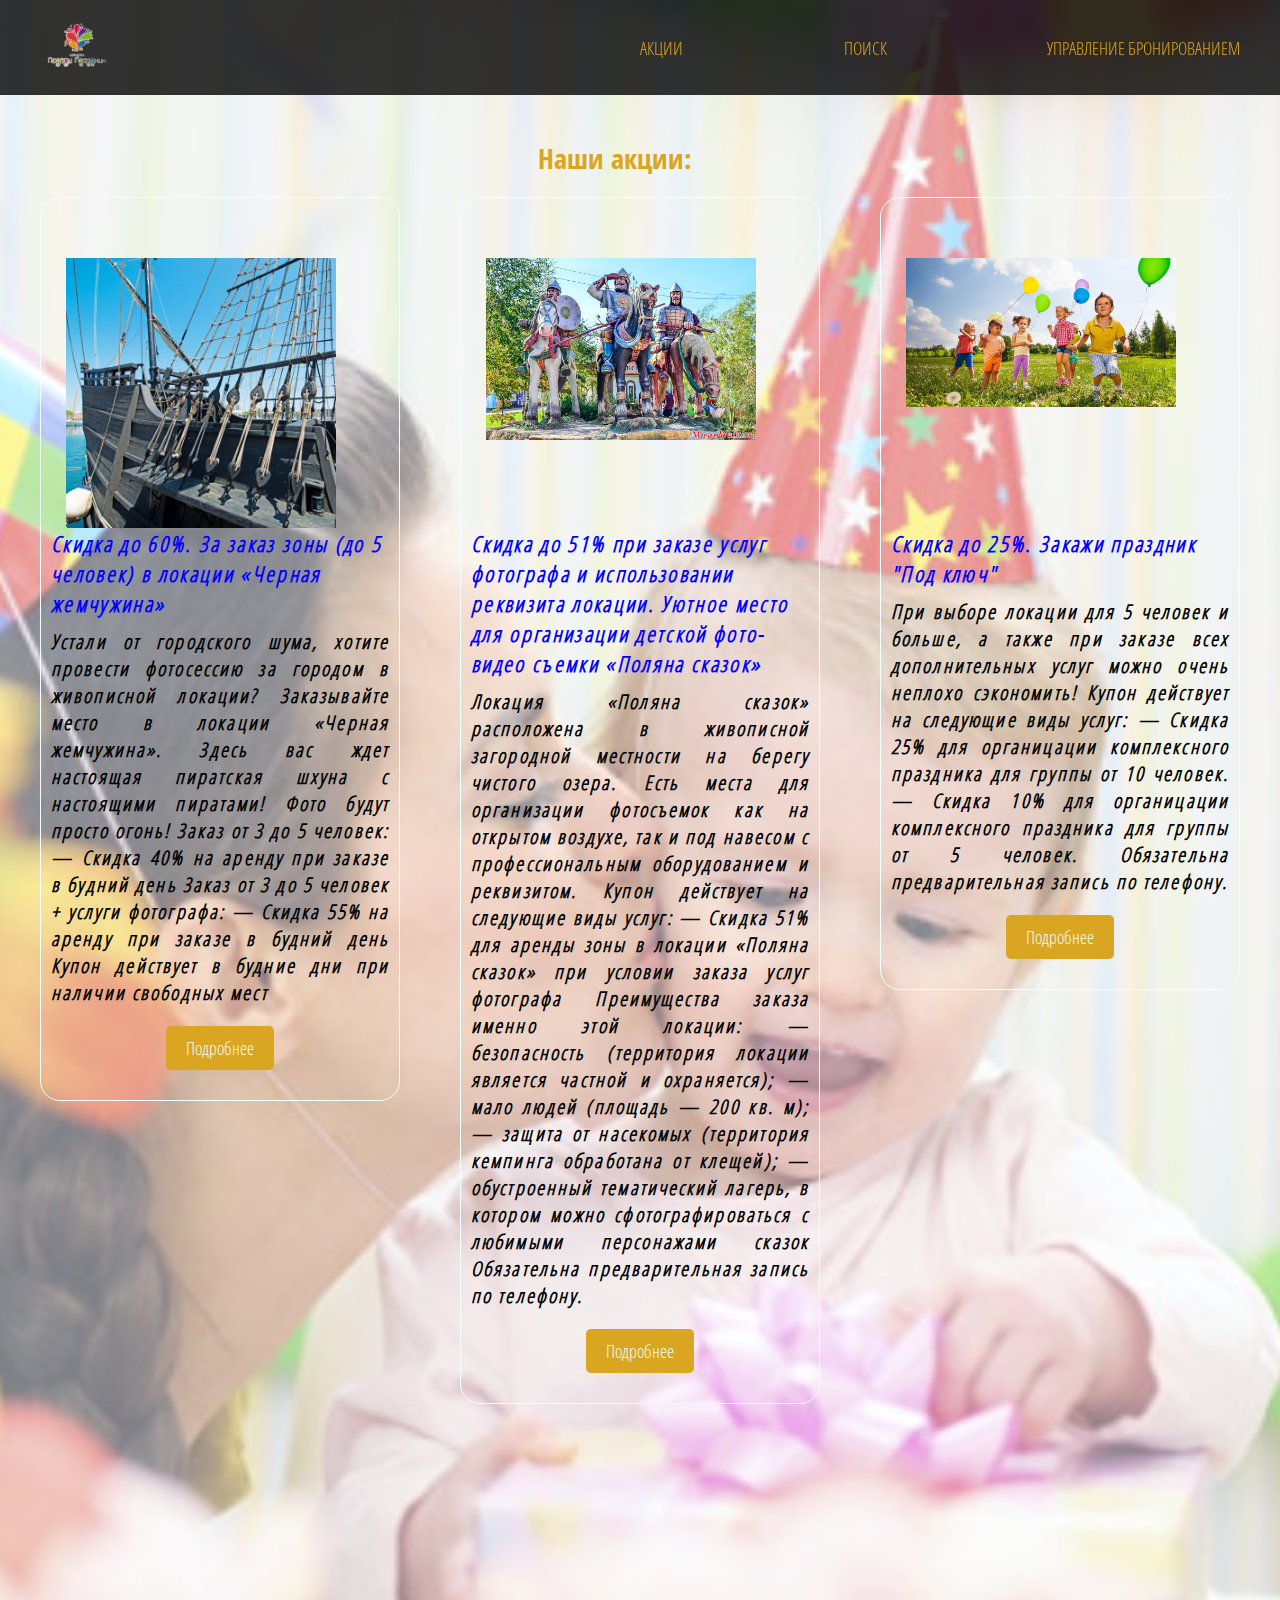
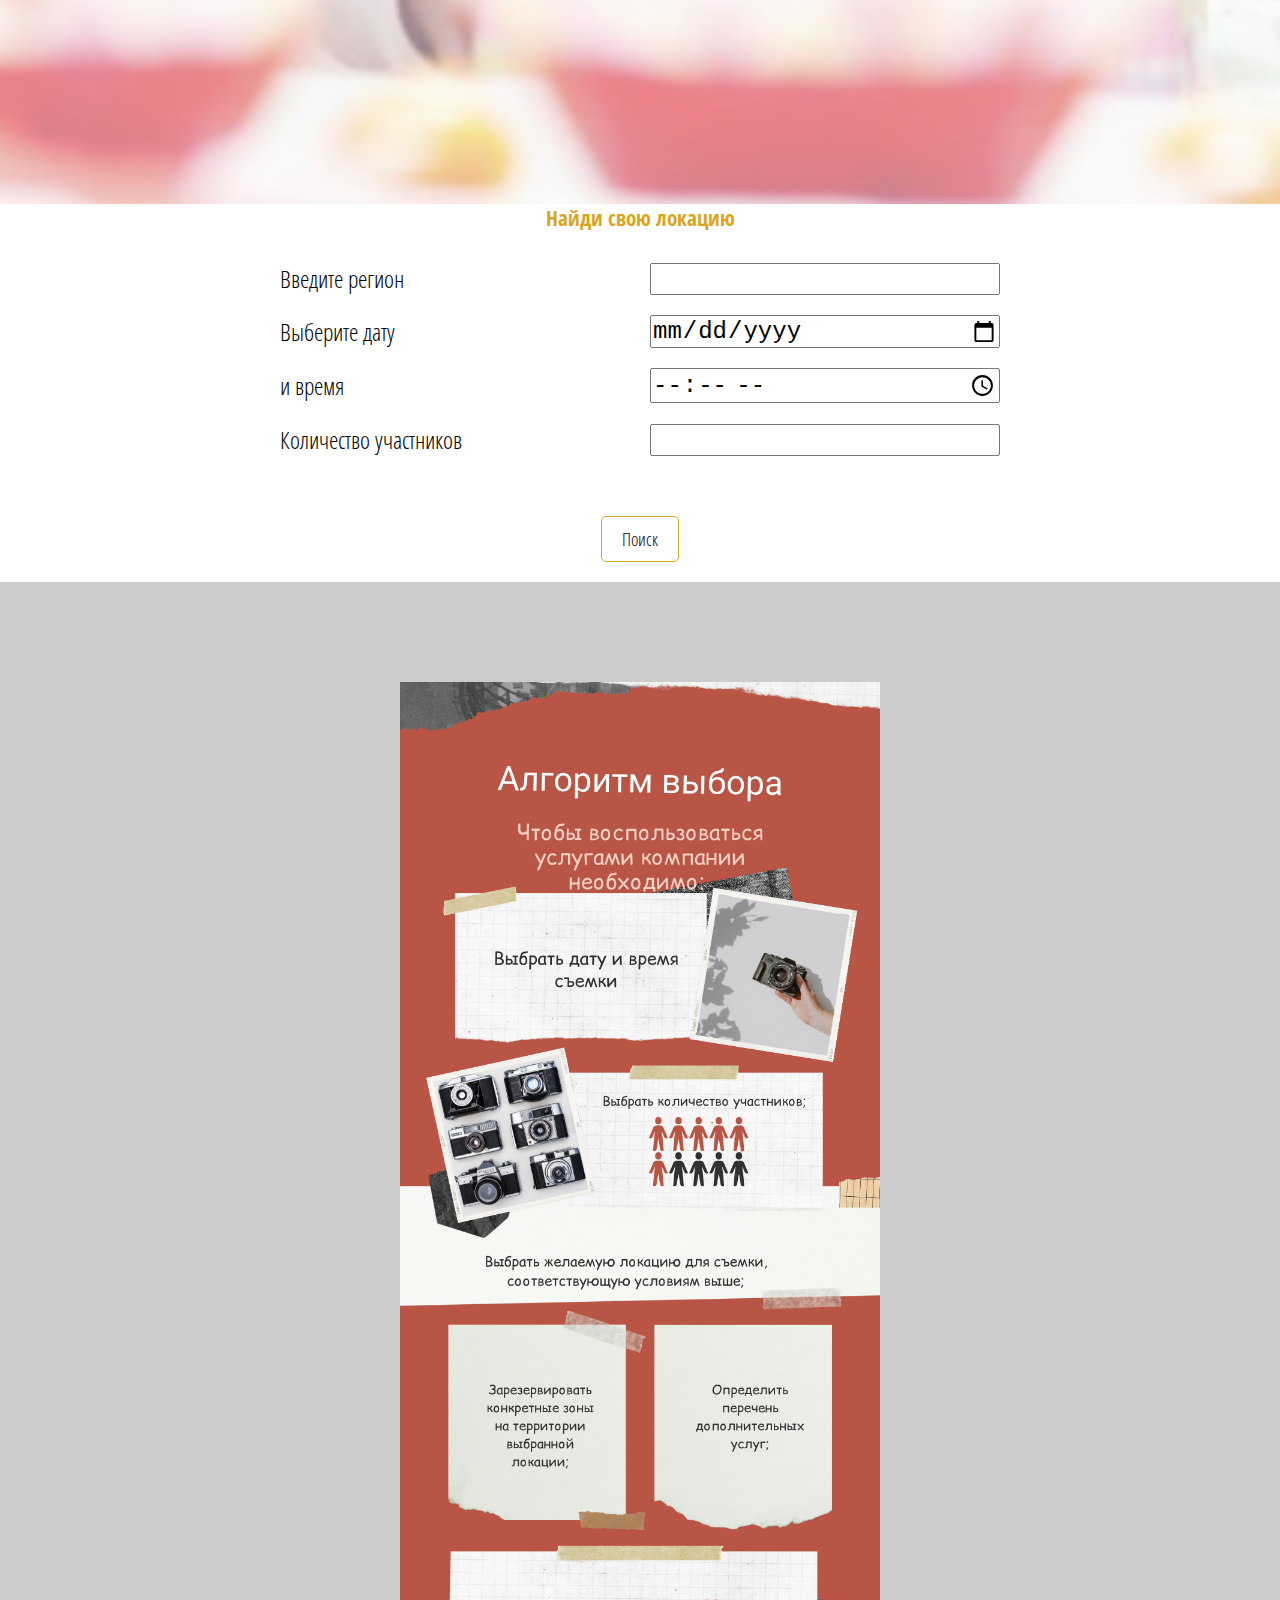
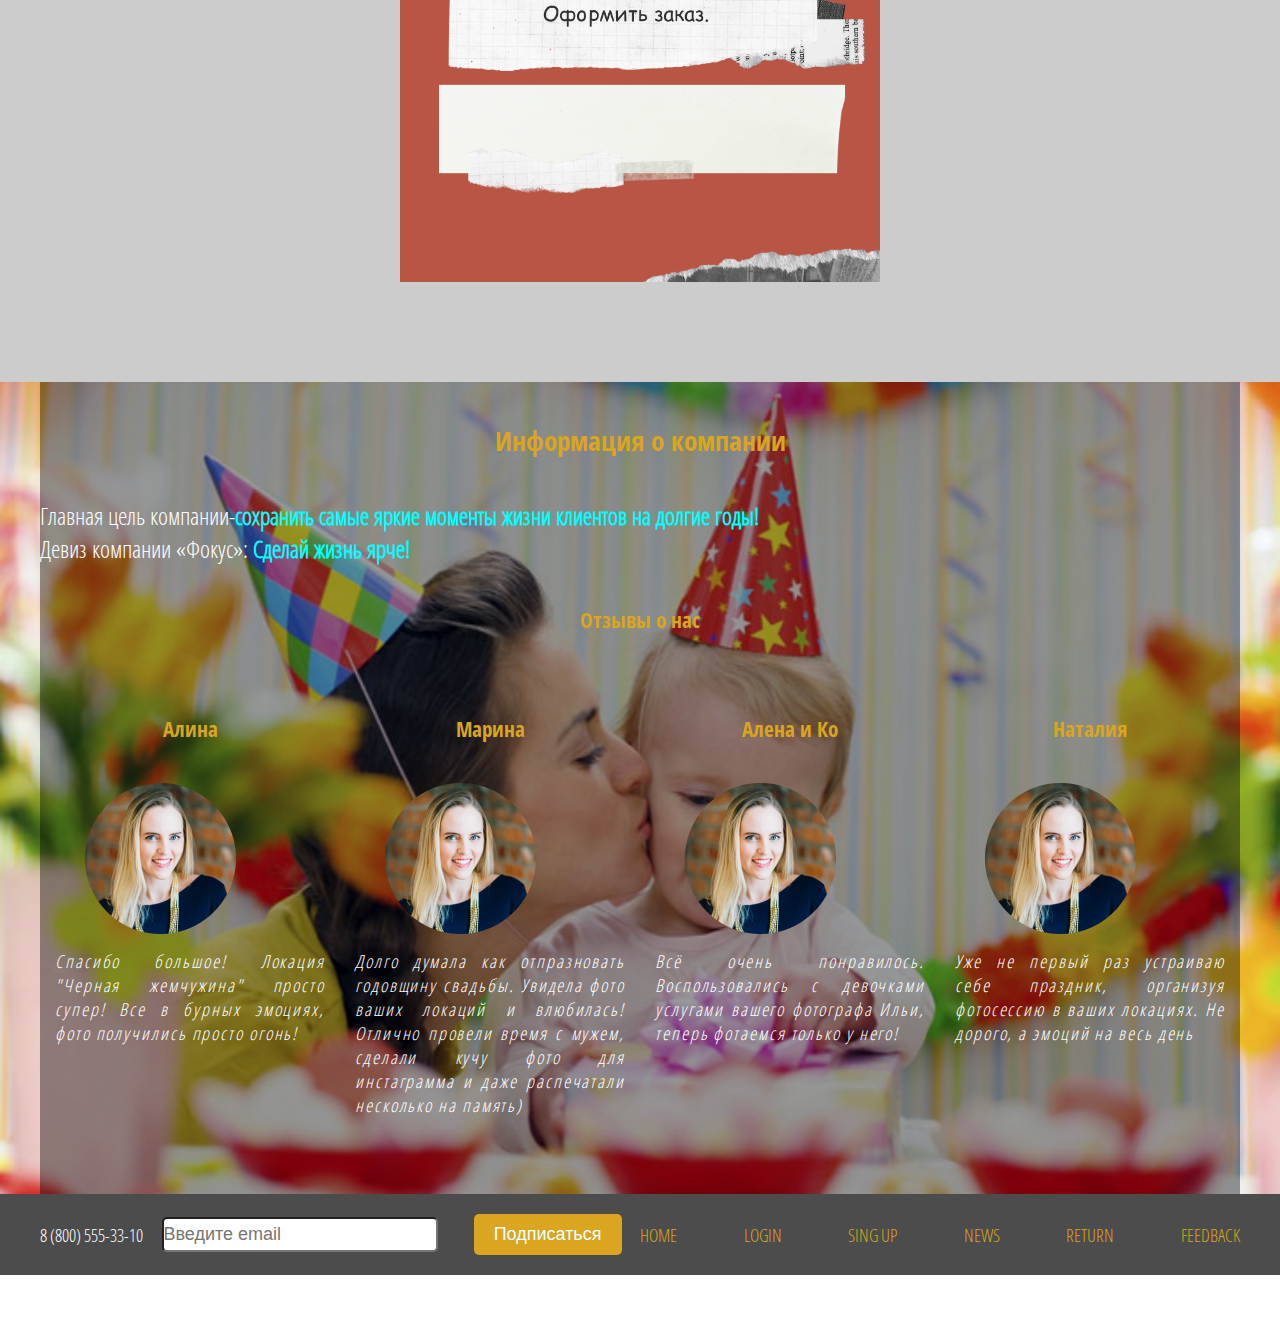
==== commit f57db46d: "все страницы" ====
--- a/index.html
+++ b/index.html
@@ -113,7 +113,8 @@
 </div>
 <!-- /.section promo -->
 
-<section class="form__section" id="Search">
+<!-- /.form__search -->
+<section class="form__search" id="Search">
     <div class="container">
         <h2 class="section__title" id="Search">Найди свою локацию</h2>
         <form action="#" class="form">
